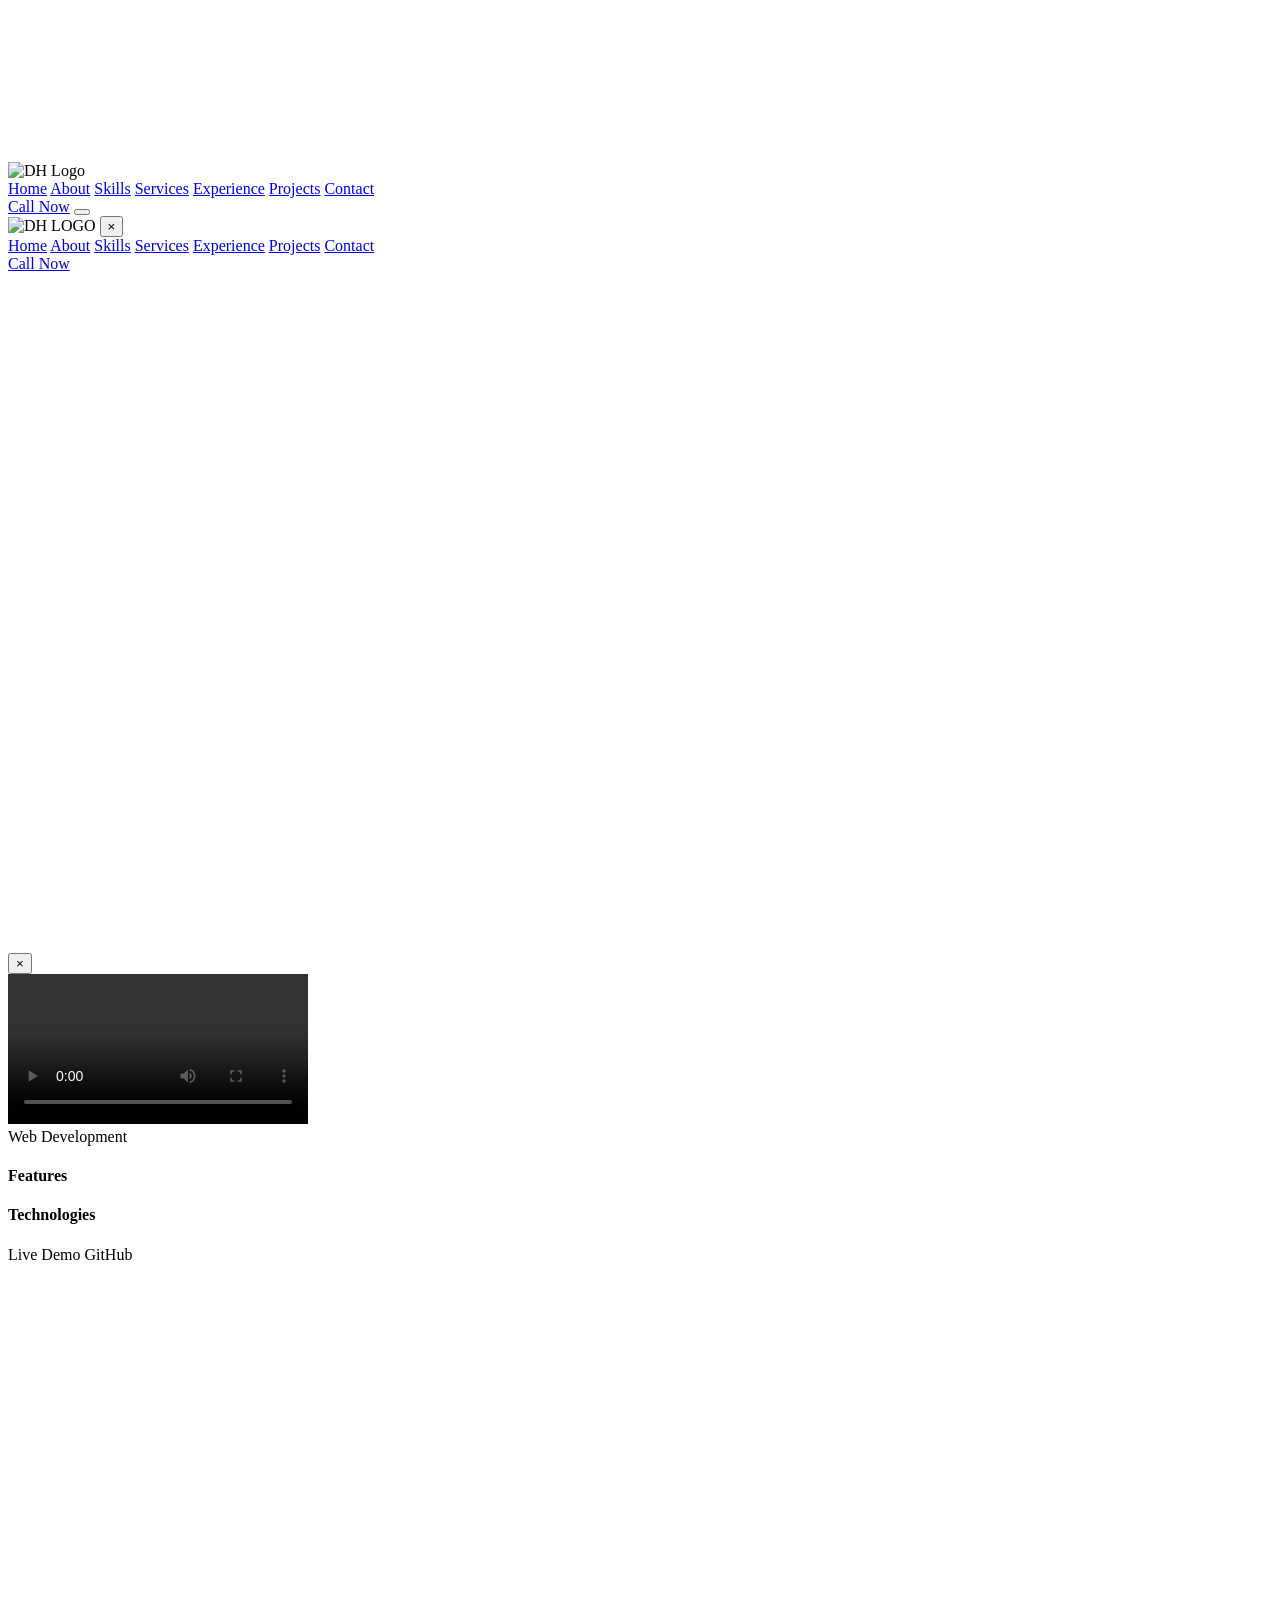
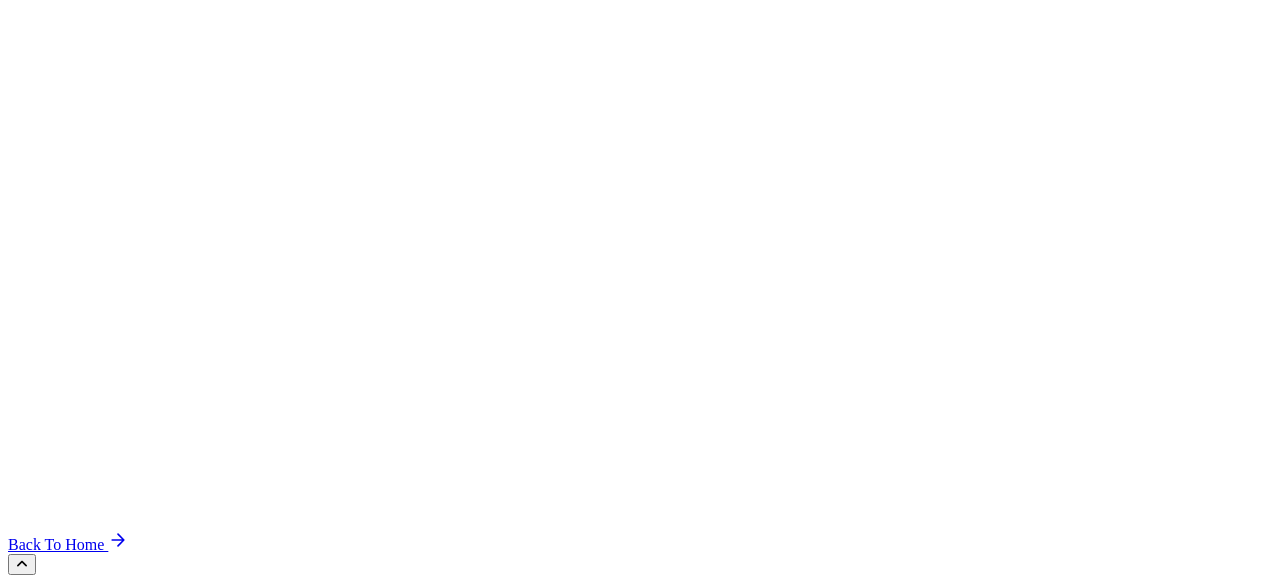
==== projects.html @ 37ae9ae5 "Add files via upload" ====
<!DOCTYPE html>
<html lang="en">
<head>
<meta charset="UTF-8">
<meta name="viewport" content="width=device-width, initial-scale=1.0">
<link href="https://fonts.googleapis.com/css2?family=JetBrains+Mono:wght@400;500;600&display=swap" rel="stylesheet">
<link rel="stylesheet" href="CSS/bootstrap-4.4.1.css"/>
<link rel="stylesheet" href="CSS/style.css"/>
<link rel="stylesheet" href="https://cdnjs.cloudflare.com/ajax/libs/font-awesome/6.7.2/css/all.min.css">
<link href="https://unpkg.com/aos@2.3.1/dist/aos.css" rel="stylesheet">
<title>Deepti Hada | Projects</title>
</head>

<body>
<canvas id="networkCanvas"></canvas>
<nav class="navbar">
    <div class="container">
        <div class="logo">
            <img src="images/DH-Logo.png" alt="DH Logo">
        </div>
        <div class="menu desktop-menu">
            <a href="index.html">Home</a>
            <a href="#about">About</a>
            <a href="#skills">Skills</a>
            <a href="#services">Services</a>
            <a href="#experience">Experience</a>
            <a href="#projects">Projects</a>
            <a href="#contact">Contact</a>
        </div>
        <a href="tel:7014209249" class="btn-primary">Call Now</a>
        <!-- Mobile Menu Button -->
        <button class="menu-toggle" aria-label="Open Menu">
            <span></span>
            <span></span>
            <span></span>
        </button>
    </div>
</nav>
<!-- Overlay -->
<div class="menu-overlay"></div>
<!-- Sidebar -->
<div class="mobile-sidebar">
    <div class="sidebar-top">
        <img src="images/DH-Logo.png" alt="DH LOGO">
        <button class="close-menu">
            &times;
        </button>
    </div>
    <div class="sidebar-links">
        <a href="#home">Home</a>
        <a href="#about">About</a>
        <a href="#skills">Skills</a>
        <a href="#services">Services</a>
        <a href="#experience">Experience</a>
        <a href="#projects">Projects</a>
        <a href="#contact">Contact</a>
    </div>
    <div class="sidebar-bottom">
        <a href="tel:7014209249" class="btn-primary">
            Call Now
        </a>
    </div>
</div>
<div class="cursor-dot"></div>
<div class="cursor-ring"></div> 

<!-- Banner Effects -->
<div class="glow glow-1"></div>
<div class="glow glow-2"></div>


<!-- ======================= PROJECTS ======================= -->
<section class="main-section container" id="projects">


    <div class="projects-grid">
        <!---------- PROJECT 1 -------->
        <div class="project-card" data-project="1"  data-aos="zoom-in-up">
            <div class="browser-bar">
                <div class="browser-dots">
                    <span class="red"></span>
                    <span class="yellow"></span>
                    <span class="green"></span>
                </div>
                <span>detulip.com</span>
            </div>
            <div class="project-image">
                <img src="images/detulip.png" alt="">
            </div>
            <div class="project-info">
                <div class="tech">
                    <span>Wordpress</span>
                    <span>Elementor</span>
                </div>
                <h3>Resort Website</h3>
                <p>Modern responsive Hotel website with smooth animations.</p>
                <div class="project-btns">
                    <button class="details-btn">View Details</button>
                    <a href="https://detulip.com" target="_blank">View Live</a>
                </div>
            </div>
        </div>

        <!-------- PROJECT 2 ----------->
        <div class="project-card" data-project="2"  data-aos="zoom-in-up" data-aos-delay="100">
            <div class="browser-bar">
                <div class="browser-dots">
                    <span class="red"></span>
                    <span class="yellow"></span>
                    <span class="green"></span>
                </div>
                <span>mahakbeautyshop.com</span>
            </div>
            <div class="project-image">
                <img src="images/Mahakbeautyshop.png">
            </div>
            <div class="project-info">
                <div class="tech">
                    <span>WordPress</span>
                    <span>WooCommerce</span>
                    <span>Elementor</span>
                </div>
                <h3>E-Commerce Website</h3>
                <p>Responsive eCommerce website built with WordPress and WooCommerce.</p>
                <div class="project-btns">
                    <button class="details-btn">View Details</button>
                    <a href="https://mahakbeautyshop.com">View Live</a>
                </div>
            </div>
        </div>

        <!-------- PROJECT 3 ---------->
        <div class="project-card" data-project="3"   data-aos="zoom-in-up" data-aos-delay="200">
            <div class="browser-bar">
                <div class="browser-dots">
                    <span class="red"></span>
                    <span class="yellow"></span>
                    <span class="green"></span>
                </div>
                <span>mahakbeautyshop.com</span>
            </div>
            <div class="project-image">
                <img src="images/project3.jpg">
            </div>
            <div class="project-info">
                <div class="tech">
                    <span>WooCommerce</span>
                    <span>WordPress</span>
                    <span>Elementor</span>
                </div>
                <h3>E-Commerce Store</h3>
                <p>WooCommerce online shopping website.</p>
                <div class="project-btns">
                    <button class="details-btn">View Details</button>
                    <a href="">VIew Live</a>
                </div>
            </div>
        </div>
        <!---------- PROJECT 4 ---------->
          <div class="project-card" data-project="4"   data-aos="zoom-in-up" data-aos-delay="300">
            <div class="browser-bar">
                <div class="browser-dots">
                    <span class="red"></span>
                    <span class="yellow"></span>
                    <span class="green"></span>
                </div>
                <span>admitarcconsulting.com</span>
            </div>
            <div class="project-image">
                <img src="images/project3.jpg">
            </div>
            <div class="project-info">
                <div class="tech">
                    <span>WordPress</span>
                    <span>Elementor</span>
                </div>
                <h3>Landing Page</h3>
                <p>Landing page to capture more leads via ads</p>
                <div class="project-btns">
                    <button class="details-btn">View Details</button>
                    <a href="#">Live Demo</a>
                </div>
            </div>
        </div>
    </div>
</section>

<!-- ======================= POPUP ======================= -->
<div class="project-popup">
    <div class="popup-box">
        <button class="close-popup"> × </button>
        <div class="popup-left">
            <video id="popupVideo" controls></video>
        </div>
        <div class="popup-right">
            <span class="popup-category">Web Development </span>
            <h2 id="popupTitle">
            </h2>
            <p id="popupDescription">
            </p>
            <h4>Features</h4>
            <ul id="popupFeatures"> </ul>
            <h4>Technologies</h4>
            <div id="popupTech"> </div>
            <div class="popup-buttons">
                <a id="popupLive"> Live Demo </a>
                <a id="popupGithub">GitHub </a>
            </div>
        </div>
    </div>
</div>


<!--======================== CONTACT SECTION ====================-->
<section class="main-section container" id="contact" >
    <div class="section-heading" data-aos="fade-up" data-aos-duration="1000">
        <span class="subtitle">Get In Touch</span>
        <h2>Let's Build Something <span>Amazing Together</span></h2>
         <p>Whether it's a custom website, WordPress solution,or an eCommerce store —
            <br> I'm here to transformyour ideas into a modern digital experience.
         </p>
    </div>

    <div class="contact-wrapper">
        <!-- LEFT SIDE -->
        <div class="contact-left" data-aos="fade-right">
            <div class="status-box">
                <span class="status-dot"></span>
                <div>
                    <h4>Available for Freelance</h4>
                    <p>Currently accepting new projects.</p>
                </div>
            </div>
            <div class="timeline">
                <!-- ITEM-1 -->
                <div class="timeline-item">
                    <div class="timeline-icon">
                        <i class="fa-solid fa-envelope"></i>
                    </div>
                    <div class="timeline-content">
                        <h4>Email</h4>
                        <a href="mailto:deeptihada12@gmail.com">
                           deeptihada12@gmail.com
                        </a>
                    </div>
                </div>

                <!-- ITEM-2 -->
                <div class="timeline-item">
                    <div class="timeline-icon">
                        <i class="fa-solid fa-phone"></i>
                    </div>
                    <div class="timeline-content">
                        <h4>Phone</h4>
                        <a href="tel:+917014209249">
                            +91 7014209249
                        </a>
                    </div>
                </div>

                <!-- ITEM-3 -->
                <div class="timeline-item">
                    <div class="timeline-icon">
                        <i class="fa-solid fa-location-dot"></i>
                    </div>
                    <div class="timeline-content">
                        <h4>Location</h4>
                        <p>Kota, Rajasthan</p>
                    </div>
                </div>

                <!-- ITEM-4 -->
                <div class="timeline-item">
                    <div class="timeline-icon">
                        <i class="fa-solid fa-clock"></i>
                    </div>
                    <div class="timeline-content">
                        <h4>Response Time</h4>
                        <p>Usually within 24 Hours</p>
                    </div>
                </div>
            </div>
        </div>
        <!-- RIGHT SIDE -->
        <div class="contact-right" data-aos="flip-up" data-aos-delay="200">
            <h3>Tell Me About Your Project</h3>
            <p>Fill out the form and I'll get back to you soon.</p>
            <form>
                <div class="input-row">
                    <div class="input-group">
                        <input type="text" placeholder="Your Name" required>
                    </div>
                    <div class="input-group">
                        <input type="email" placeholder="Email Address" required>
                    </div>
                </div>
                <div class="input-row">
                    <div class="input-group">
                        <select required>
                            <option selected disabled>Project Type</option>
                            <option>Business Website</option>
                            <option>Portfolio Website</option>
                            <option>E-Commerce</option>
                            <option>Landing Page</option>
                            <option>WordPress Website</option>
                            <option>Website Redesign</option>
                        </select>
                    </div>
                    <div class="input-group">
                        <select required>
                            <option selected disabled> Project Timeline </option>
                            <option>ASAP</option>
                            <option>1 Week</option>
                            <option>2-4 Weeks</option>
                            <option>1-2 Months</option>
                            <option>Flexible</option>
                        </select>
                    </div>
                </div>
                <div class="input-group">
                    <textarea rows="3" placeholder="Tell me about your project..."></textarea>
                </div>
                <button class="contact-btn"> Send Message <i class="fa-solid fa-paper-plane"></i></button>
            </form>
        </div>
    </div>
    <div class="text-center pt-5">
    <a href="index.html" class="footer-btn">Back To Home 
            <svg width="20" height="20"viewBox="0 0 24 24" fill="none">
                    <path d="M5 12H19M19 12L12 5M19 12L12 19" stroke="currentColor" stroke-width="2" stroke-linecap="round" stroke-linejoin="round"/>
                </svg>  
            </a>
            </div>
</section>
<button id="scrollTopBtn" class="scroll-top" aria-label="Scroll to top">
    <i class="fa-solid fa-angle-up"></i>
</button>
<!-- ======================= CONTACT END ======================= -->

 
<script src="https://unpkg.com/aos@2.3.1/dist/aos.js"></script>
<script src="JS/script.js"></script>

</body>
</html>
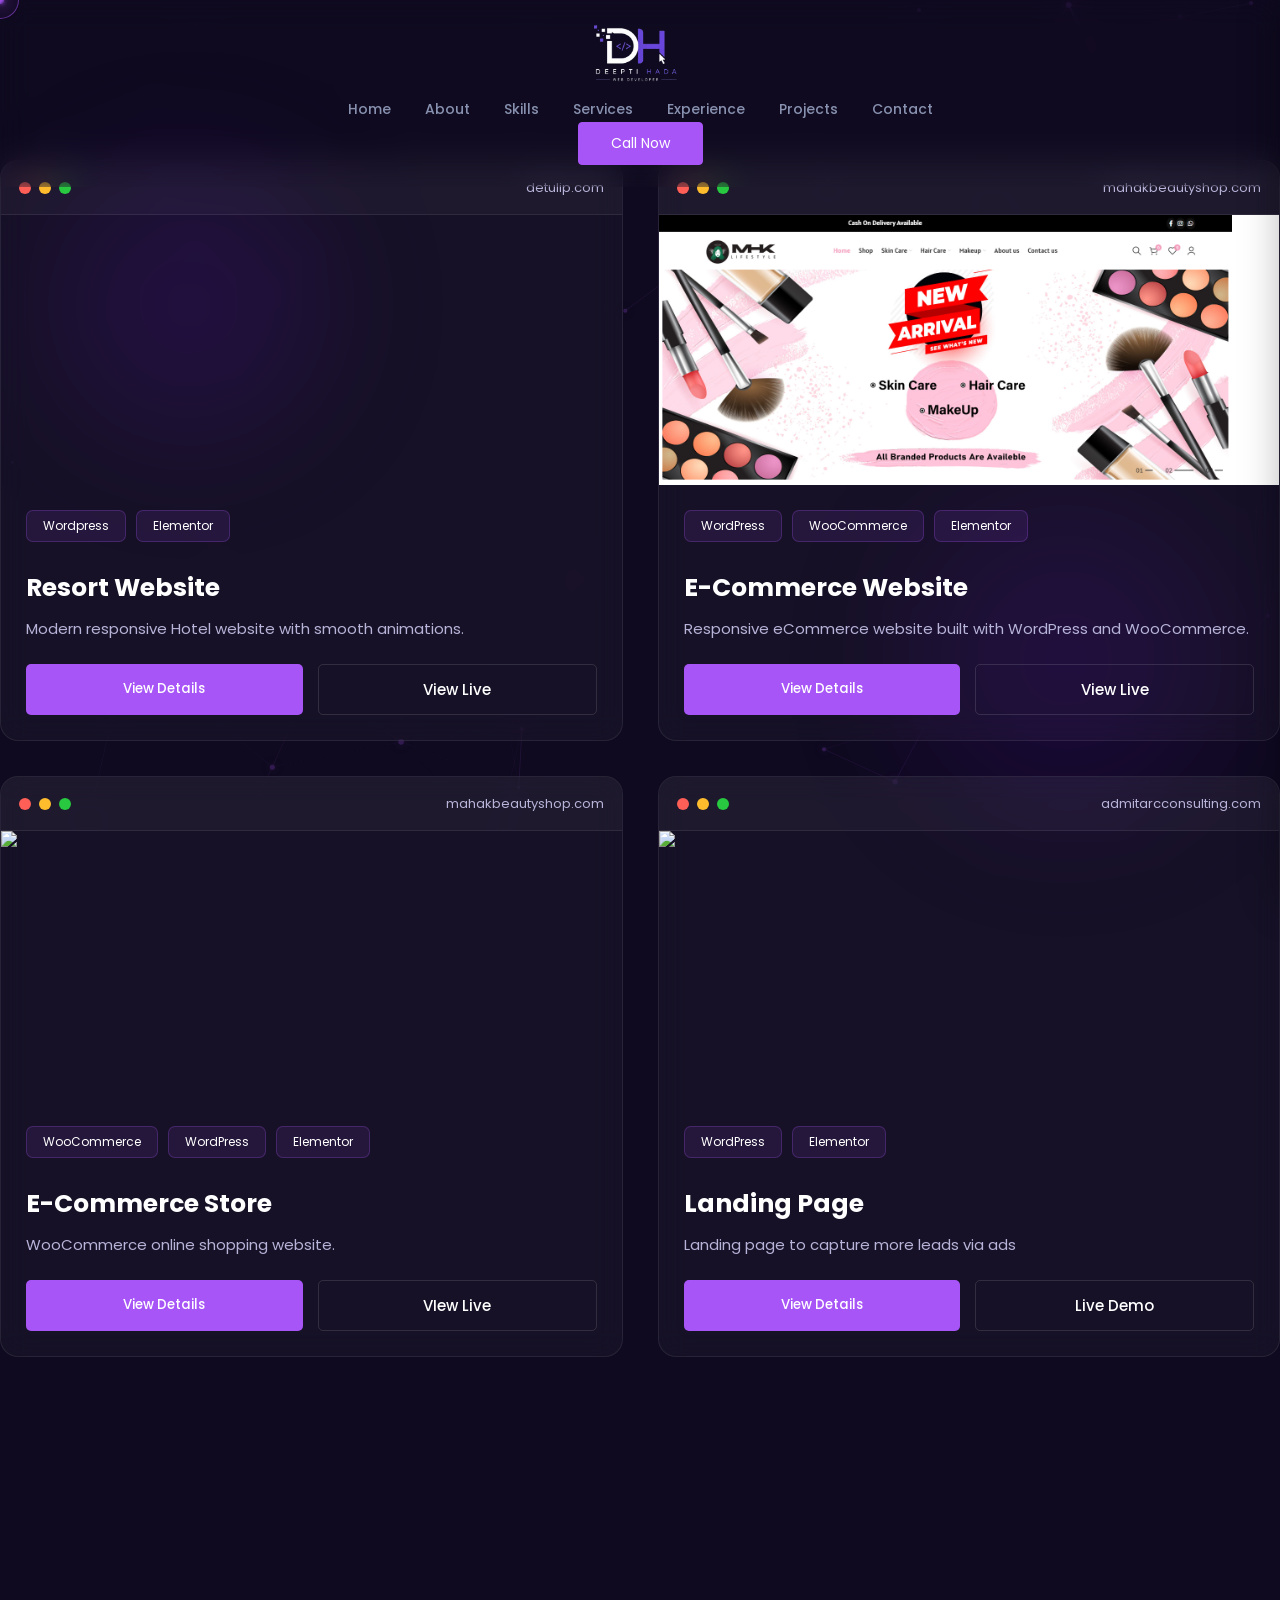
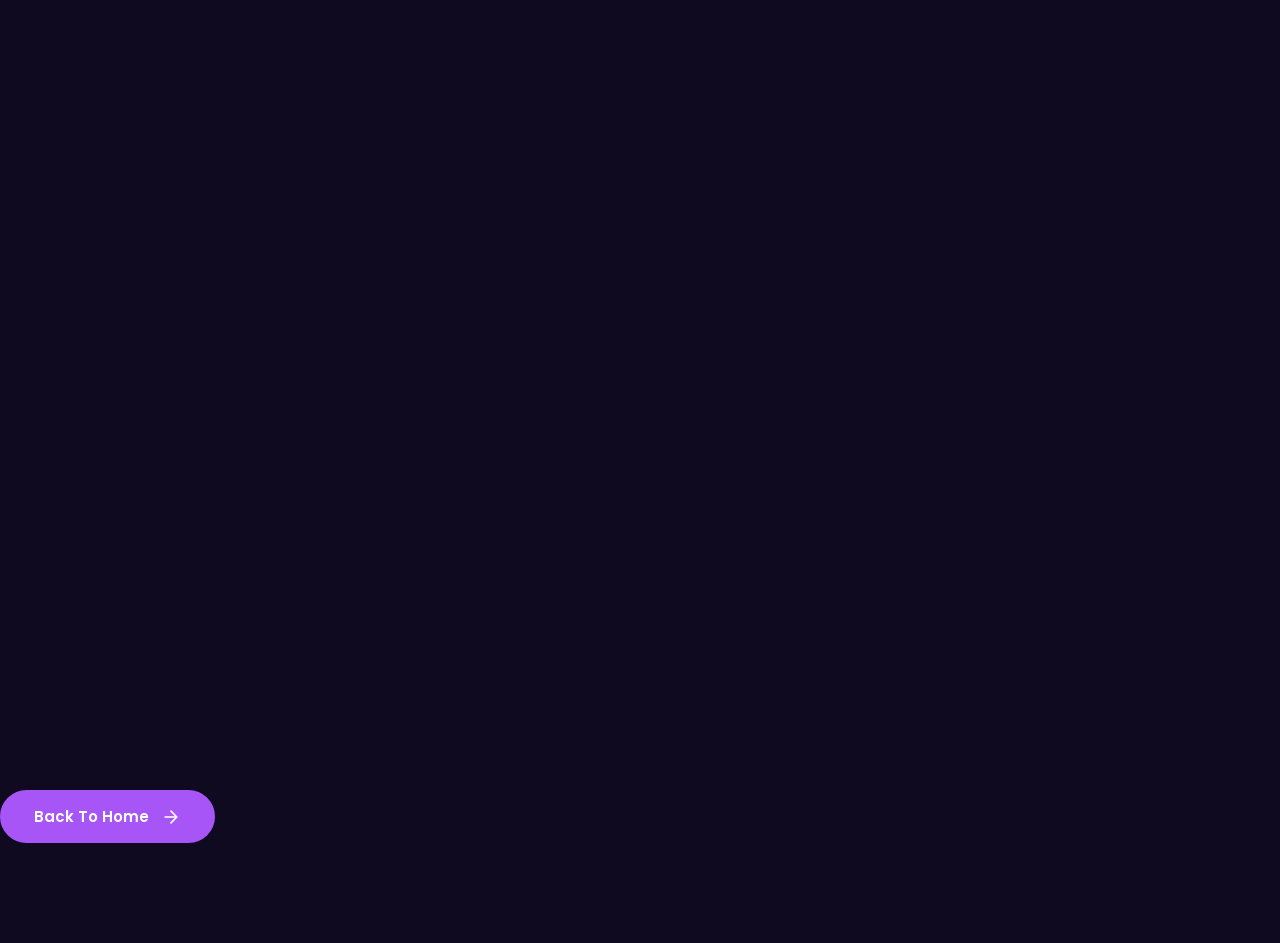
==== commit 29bd1661: "Update projects.html" ====
--- a/projects.html
+++ b/projects.html
@@ -4,8 +4,8 @@
 <meta charset="UTF-8">
 <meta name="viewport" content="width=device-width, initial-scale=1.0">
 <link href="https://fonts.googleapis.com/css2?family=JetBrains+Mono:wght@400;500;600&display=swap" rel="stylesheet">
-<link rel="stylesheet" href="CSS/bootstrap-4.4.1.css"/>
-<link rel="stylesheet" href="CSS/style.css"/>
+<link rel="stylesheet" href="css/bootstrap-4.4.1.css"/>
+<link rel="stylesheet" href="css/style.css"/>
 <link rel="stylesheet" href="https://cdnjs.cloudflare.com/ajax/libs/font-awesome/6.7.2/css/all.min.css">
 <link href="https://unpkg.com/aos@2.3.1/dist/aos.css" rel="stylesheet">
 <title>Deepti Hada | Projects</title>
@@ -342,4 +342,4 @@
 <script src="JS/script.js"></script>
 
 </body>
-</html>+</html>
--- a/css/style.css
+++ b/css/style.css
@@ -0,0 +1,2700 @@
+@import url("https://fonts.googleapis.com/css2?family=Poppins:wght@200;300;400;500;600;700&display=swap");
+
+* {
+  margin: 0;
+  padding: 0;
+  box-sizing: border-box;
+  font-family: 'poppins', sans-serif;
+  /* font-family:'JetBrains Mono', monospace; */
+}
+html{
+  scroll-behavior:smooth;
+}
+
+/* BACKGROUND */
+body {
+  background: #0F0A1F;
+  color: #B8B4D9;
+  line-height: 1.8;
+  font-size:15px;
+  overflow-x: hidden;
+}
+#networkCanvas{
+position:fixed;
+top:0;
+left:0;
+width:100%;
+height:100%;
+z-index:-1;
+pointer-events:none;
+opacity:.25;
+}
+
+h1{
+  font-size:3rem;
+  font-weight: 700;
+  color:#ffffff;
+}
+h2{
+  font-size:2.5rem;
+  font-weight: 700;
+  color:#ffffff;
+}
+.btn-primary{
+    display: inline-flex;
+    align-items: center;
+    justify-content: center;
+    padding: 8px 32px;
+    border-radius: 4px;
+    background: #A855F7;
+    border:1px solid #A855F7;
+    color: #fff;
+    text-decoration: none;
+    font-weight: 400;
+    font-size: 14px;
+    transition: all .3s ease;
+}
+
+.btn-primary:hover{
+    transform:translateY(-2px);
+    box-shadow:0 0 20px rgba(168,85,247,.9);
+    background: #C084FC;
+    border:1px solid #A855F7;
+}
+.btn-secondary{
+    display:inline-flex;
+    align-items:center;
+    justify-content:center;
+    padding:8px 32px;
+    border:1px solid #A855F7;
+    border-radius:4px;
+    color:#A855F7;
+    text-decoration:none;
+    background:transparent;
+    transition:.3s;
+}
+.btn-secondary:hover{
+    background:#A855F7;
+    color:#fff;
+    transform:translateY(-2px);
+    box-shadow:0 0 20px rgba(168,85,247,.5);
+}
+/*--------- NAVBAR ---------*/
+.navbar{
+   background: transparent;
+   padding: 22px 0px;
+   text-align: center;
+   z-index: 1000;
+   margin-bottom: -100px;
+   transition: all 0.3s ease;
+   position: fixed;
+    top: 0;
+    left: 0;
+    right: 0;
+    backdrop-filter: blur(15px);
+    -webkit-backdrop-filter: blur(15px);
+}
+.navbar-active{
+    background: rgba(15, 10, 31, 0.75);
+    backdrop-filter: blur(8px);
+    -webkit-backdrop-filter: blur(8px);
+    border-bottom: 1px solid rgba(168,85,247,0.15);
+    box-shadow: 0 4px 20px rgba(0,0,0,0.15);
+}
+.navbar .menu a{
+  margin: 0 15px;
+    color: #8892b0;
+    font-size: 14px;
+    font-size: 14px;
+    text-decoration: none;
+    font-weight: 500;
+    transition: all .2s ease-in-out;
+}
+.navbar .menu a:hover{
+  color:#e2e8f0;
+  text-shadow: 0 0 10px #4c4c4c, 0 0 20px #ff15ed, 0 0 30px #3d64bb;
+}
+.logo img{
+    width: 100px;
+}
+
+/*================ MOBILE MENU ===============*/
+.menu-toggle{
+display:none;
+width:52px;
+height:52px;
+border:none;
+outline:none;
+cursor:pointer;
+background:rgba(255,255,255,.04);
+backdrop-filter:blur(20px);
+border:1px solid rgba(168,85,247,.18);
+border-radius:16px;
+position:relative;
+transition:.35s;
+overflow:hidden;
+}
+.menu-toggle:hover{
+border-color:#A855F7;
+box-shadow:
+0 0 18px rgba(168,85,247,.35),
+0 0 35px rgba(168,85,247,.15);
+}
+.menu-toggle span{
+position:absolute;
+left:50%;
+transform:translateX(-50%);
+height:2px;
+background:#fff;
+border-radius:10px;
+transition:.35s;
+}
+.menu-toggle span:nth-child(1){
+width:14px;
+top:16px;
+}
+.menu-toggle span:nth-child(2){
+width:24px;
+top:24px;
+}
+
+.menu-toggle span:nth-child(3){
+width:24px;
+top:32px;
+}
+
+/*--------------- OVERLAY ----------------*/
+.menu-overlay{
+position:fixed;
+inset:0;
+background:rgba(0,0,0,.45);
+backdrop-filter:blur(5px);
+opacity:0;
+visibility:hidden;
+transition:.35s;
+z-index:9998;
+}
+
+.menu-overlay.active{
+opacity:1;
+visibility:visible;
+}
+
+/*----------SIDEBAR ------------*/
+.mobile-sidebar{
+position:fixed;
+top:0;
+right:-340px;
+width:320px;
+height:100vh;
+background:rgba(15,10,31,.95);
+backdrop-filter:blur(25px);
+border-left:1px solid rgba(168,85,247,.15);
+box-shadow:
+-15px 0 40px rgba(0,0,0,.35);
+transition:.45s cubic-bezier(.77,0,.18,1);
+z-index:9999;
+display:flex;
+flex-direction:column;
+}
+
+.mobile-sidebar.active{
+right:0;
+}
+
+.sidebar-top{
+padding:30px;
+display:flex;
+align-items:center;
+justify-content:space-between;
+border-bottom:1px solid rgba(255,255,255,.05);
+}
+
+.sidebar-top img{
+width:90px;
+}
+
+.close-menu{
+width:45px;
+height:45px;
+border:none;
+cursor:pointer;
+background:rgba(255,255,255,.05);
+border-radius:12px;
+font-size:26px;
+color:#fff;
+transition:.3s;
+}
+
+.close-menu:hover{
+background:#A855F7;
+transform:rotate(90deg);
+}
+
+.sidebar-links{
+display:flex;
+flex-direction:column;
+padding:35px 30px;
+gap:8px;
+flex:1;
+}
+
+.sidebar-links a{
+position:relative;
+padding:15px 20px;
+text-decoration:none;
+color:#B8B4D9;
+font-size:17px;
+font-weight:500;
+border-radius:14px;
+transition:.3s;
+overflow:hidden;
+}
+
+.sidebar-links a:hover{
+background:rgba(168,85,247,.12);
+color:#fff;
+padding-left:30px;
+}
+
+.sidebar-links a::before{
+content:"";
+position:absolute;
+left:0;
+top:50%;
+transform:translateY(-50%);
+width:4px;
+height:0;
+background:#A855F7;
+border-radius:5px;
+transition:.3s;
+}
+
+.sidebar-links a:hover::before{
+height:60%;
+}
+
+.sidebar-bottom{
+padding:30px;
+border-top:1px solid rgba(255,255,255,.05);
+}
+
+.sidebar-bottom .btn-primary{
+display:block;
+text-align:center;
+}
+
+/*------------ICON ANIMATION ------------*/
+
+.menu-toggle.active span:nth-child(1){
+top:24px;
+width:24px;
+transform:translateX(-50%) rotate(45deg);
+}
+
+.menu-toggle.active span:nth-child(2){
+opacity:0;
+}
+
+.menu-toggle.active span:nth-child(3){
+top:24px;
+transform:translateX(-50%) rotate(-45deg);
+}
+
+/*---------RESPONSIVE ---------*/
+
+@media(max-width:991px){
+.desktop-menu,
+.navbar .btn-primary{
+display:none;
+}
+.menu-toggle{
+display:block;
+}
+.logo img{
+width:90px;
+}
+}
+@media(max-width:480px){
+.mobile-sidebar{
+width:100%;
+right:-100%;
+} 
+
+}
+
+/*========================= CUSTOM CURSOR =========================*/
+body{
+cursor:none;
+}
+.cursor-dot,
+.cursor-ring{
+position:fixed;
+top:0;
+left:0;
+pointer-events:none;
+z-index:99999;
+transform:translate(-50%,-50%);
+transition:transform .15s ease;
+}
+.cursor-dot{
+width:8px;
+height:8px;
+background:#A855F7;
+border-radius:50%;
+box-shadow:0 0 15px rgba(168,85,247,.8);
+}
+.cursor-ring{
+width:38px;
+height:38px;
+border:1.5px solid rgba(168,85,247,.5);
+border-radius:50%;
+background:rgba(168,85,247,.05);
+backdrop-filter:blur(2px);
+transition:
+width .25s,
+height .25s,
+border-color .25s,
+background .25s;
+}
+
+/* Hover Effect */
+
+.cursor-ring.hover{
+width:60px;
+height:60px;
+border-color:#A855F7;
+background:rgba(168,85,247,.12);
+}
+
+.cursor-dot.hover{
+transform:translate(-50%,-50%) scale(1.6);
+}
+
+/*--------- Hide on Mobile -------- */
+
+@media(max-width:992px){
+
+body{
+cursor:auto;
+}
+
+.cursor-dot,
+.cursor-ring{
+display:none;
+}
+
+}
+
+/*================ HERO BANNER ================ */
+ .hero{
+  height:100vh;
+  display: flex;
+  justify-content: center;
+  align-items: center;
+  padding-top: 100px; 
+} 
+
+h1{
+  font-size:2.9rem;
+  font-weight: 700;
+  color:#ffffff;
+}
+.hl-text{
+  color:#A855F7;
+  /* background:linear-gradient(90deg,#62368b,#a855f7);
+  -webkit-background-clip:text;
+  color:transparent; */
+}
+.hero img{
+    width:100%;
+}
+.dynamic-word{
+    display:inline-block;
+    color:#A855F7;
+    min-width:360px;
+    transition:opacity .35s ease, transform .35s ease;
+}
+
+.dynamic-word.change-out{
+    opacity:0;
+    transform:translateY(10px);
+}
+
+.dynamic-word.change-in{
+    opacity:1;
+    transform:translateY(0);
+}
+
+@media(max-width:768px){
+    .dynamic-word{
+        min-width:0;
+    }
+}
+
+/* MOBILE */
+@media(max-width:768px){
+    .hero{
+        text-align: left;
+        margin-top: 50px;
+    }
+  .hero h1{
+    font-size: 2.3rem;
+        line-height: 1.4;
+  }
+}
+
+
+/*================================
+HERO GLOBE
+================================*/
+
+.hero-visual{
+    display:flex;
+    align-items:center;
+    justify-content:center;
+}
+
+.globe-wrapper{
+    position:relative;
+    width:100%;
+    max-width:500px;
+    height:430px;
+    display:flex;
+    align-items:center;
+    justify-content:center;
+}
+
+/*================================
+GLOBE
+================================*/
+
+.hero-globe{
+    position:relative;
+    width:92%;
+    max-width:460px;
+    z-index:3;
+    mix-blend-mode:screen;
+    animation:globeFloat 6s ease-in-out infinite;
+    filter:
+        drop-shadow(0 0 18px rgba(168,85,247,.18))
+        drop-shadow(0 0 45px rgba(168,85,247,.08));
+}
+
+@keyframes globeFloat{
+
+    0%,100%{
+        transform:translateY(0) scale(1);
+    }
+
+    50%{
+        transform:translateY(-8px) scale(1.015);
+    }
+
+}
+
+/*================================
+GLOBE GLOW
+================================*/
+
+.globe-glow{
+    position:absolute;
+    width:250px;
+    height:250px;
+    border-radius:50%;
+    background:rgba(168,85,247,.12);
+    filter:blur(70px);
+    z-index:1;
+    animation:glowPulse 5s ease-in-out infinite;
+}
+
+@keyframes glowPulse{
+
+    0%,100%{
+        opacity:.35;
+        transform:scale(.9);
+    }
+
+    50%{
+        opacity:.65;
+        transform:scale(1.1);
+    }
+
+}
+
+/*================================
+ORBIT LINES
+================================*/
+
+.globe-orbit{
+    position:absolute;
+    width:330px;
+    height:330px;
+    border:1px solid rgba(168,85,247,.13);
+    border-radius:50%;
+    z-index:2;
+    pointer-events:none;
+}
+
+.orbit-one{
+    transform:rotate(25deg) scaleX(1.25);
+    animation:orbitRotate 12s linear infinite;
+}
+
+.orbit-two{
+    transform:rotate(-55deg) scaleX(.65);
+    animation:orbitRotateReverse 15s linear infinite;
+}
+
+@keyframes orbitRotate{
+
+    from{
+        transform:rotate(25deg) scaleX(1.25);
+    }
+
+    to{
+        transform:rotate(385deg) scaleX(1.25);
+    }
+
+}
+
+@keyframes orbitRotateReverse{
+
+    from{
+        transform:rotate(-55deg) scaleX(.65);
+    }
+
+    to{
+        transform:rotate(-415deg) scaleX(.65);
+    }
+
+}
+
+/*================================
+FLOATING TAGS
+================================*/
+
+.globe-tag{
+    position:absolute;
+    z-index:10;
+    display:flex;
+    align-items:center;
+    gap:9px;
+    padding:10px 14px;
+    border:1px solid rgba(168,85,247,.28);
+    border-radius:10px;
+    background:rgba(15,10,31,.72);
+    backdrop-filter:blur(12px);
+    -webkit-backdrop-filter:blur(12px);
+    color:#e8e2f5;
+    font-size:11px;
+    font-weight:500;
+    box-shadow:
+        0 8px 25px rgba(0,0,0,.25),
+        0 0 20px rgba(168,85,247,.05);
+    transition:all .3s ease;
+}
+
+.globe-tag:hover{
+    border-color:rgba(168,85,247,.7);
+    background:rgba(168,85,247,.12);
+    box-shadow:
+        0 0 20px rgba(168,85,247,.2),
+        0 8px 30px rgba(0,0,0,.3);
+    transform:translateY(-3px) scale(1.03);
+}
+
+.tag-icon{
+    width:22px;
+    height:22px;
+    display:flex;
+    align-items:center;
+    justify-content:center;
+    border-radius:6px;
+    color:#A855F7;
+    background:rgba(168,85,247,.1);
+    font-size:14px;
+}
+
+/*================================
+TAG POSITIONS
+================================*/
+
+.tag-creative{
+    top:55px;
+    left:5px;
+    animation:tagFloatOne 4s ease-in-out infinite;
+}
+
+.tag-modern{
+    top:105px;
+    right:0;
+    animation:tagFloatTwo 4.5s ease-in-out infinite;
+}
+
+.tag-responsive{
+    bottom:75px;
+    left:0;
+    animation:tagFloatThree 5s ease-in-out infinite;
+}
+
+.tag-performance{
+    bottom:60px;
+    right:8px;
+    animation:tagFloatFour 4.2s ease-in-out infinite;
+}
+
+/*================================
+TAG ANIMATIONS
+================================*/
+
+@keyframes tagFloatOne{
+
+    0%,100%{
+        transform:translateY(0);
+    }
+
+    50%{
+        transform:translateY(-10px);
+    }
+
+}
+
+@keyframes tagFloatTwo{
+
+    0%,100%{
+        transform:translateY(0);
+    }
+
+    50%{
+        transform:translateY(8px);
+    }
+
+}
+
+@keyframes tagFloatThree{
+
+    0%,100%{
+        transform:translateY(0);
+    }
+
+    50%{
+        transform:translateY(-7px);
+    }
+
+}
+
+@keyframes tagFloatFour{
+
+    0%,100%{
+        transform:translateY(0);
+    }
+
+    50%{
+        transform:translateY(9px);
+    }
+
+}
+
+/*================================
+PARTICLES
+================================*/
+
+.globe-dot{
+    position:absolute;
+    width:4px;
+    height:4px;
+    border-radius:50%;
+    background:#A855F7;
+    box-shadow:0 0 12px #A855F7;
+    z-index:5;
+}
+
+.dot-one{
+    top:70px;
+    left:42%;
+    animation:dotPulse 2s infinite;
+}
+
+.dot-two{
+    top:180px;
+    right:18%;
+    animation:dotPulse 2.5s infinite .4s;
+}
+
+.dot-three{
+    bottom:100px;
+    left:30%;
+    animation:dotPulse 2.2s infinite .8s;
+}
+
+.dot-four{
+    bottom:145px;
+    right:35%;
+    animation:dotPulse 2.8s infinite .2s;
+}
+
+@keyframes dotPulse{
+
+    0%,100%{
+        opacity:.35;
+        transform:scale(.8);
+    }
+
+    50%{
+        opacity:1;
+        transform:scale(1.5);
+    }
+
+}
+
+/*================================
+TABLET
+================================*/
+
+@media(max-width:991px){
+
+    .globe-wrapper{
+        height:400px;
+    }
+
+    .hero-globe{
+        width:90%;
+    }
+
+    .globe-orbit{
+        width:290px;
+        height:290px;
+    }
+
+    .tag-creative{
+        left:0;
+    }
+
+    .tag-modern{
+        right:0;
+    }
+
+}
+
+/*================================
+MOBILE
+================================*/
+
+@media(max-width:767px){
+
+    .hero-visual{
+        margin-top:45px;
+    }
+
+    .globe-wrapper{
+        height:360px;
+        max-width:430px;
+    }
+
+    .hero-globe{
+        width:88%;
+    }
+
+    .globe-orbit{
+        width:260px;
+        height:260px;
+    }
+
+    .globe-tag{
+        padding:8px 11px;
+        font-size:9px;
+        gap:6px;
+    }
+
+    .tag-icon{
+        width:19px;
+        height:19px;
+        font-size:12px;
+    }
+
+    .tag-creative{
+        top:45px;
+        left:0;
+    }
+
+    .tag-modern{
+        top:80px;
+        right:0;
+    }
+
+    .tag-responsive{
+        bottom:60px;
+        left:0;
+    }
+
+    .tag-performance{
+        bottom:45px;
+        right:0;
+    }
+
+}
+
+/* ================ MAIN SECTION INTRO ================ */
+.main-section{
+    padding:100px 0px;
+    position:relative;
+    overflow:hidden;
+}
+.section-heading{
+    text-align:center;
+    margin-bottom:60px;
+}
+.sub-heading{
+  color:#7363cd;
+  margin-bottom: 15px;
+}
+.subtitle{
+    display:inline-block;
+    padding:8px 20px;
+    border:1px solid rgba(168,85,247,.3);
+    border-radius:50px;
+    color:#A855F7;
+    font-size:13px;
+    letter-spacing:2px;
+    margin-bottom:15px;
+    background:rgba(168,85,247,.08);
+    text-transform:uppercase;
+}
+.section-heading h2{
+    color:#fff;
+    font-size:40px;
+    margin:15px 0;
+}
+.section-heading h2 span{
+    color:#A855F7;
+}
+.section-heading p{
+    color:#B8B4D9;
+}
+.glow{
+    position:fixed;
+    border-radius:50%;
+    filter:blur(80px);
+    z-index: -1;
+}
+.glow-1{
+    width:250px;
+    height:250px;
+    background:rgb(119, 0, 255);
+    opacity:.15;
+    top:20%;
+    left:5%;
+}
+.glow-2{
+    width:300px;
+    height:300px;
+    background:rgb(119, 0, 255);
+    opacity:.12;
+    bottom:10%;
+    right:5%;
+}
+@media(max-width:991px){
+  .main-section{
+    padding:50px 20px;
+}
+}
+@media(max-width:480px){
+  .section-heading h2{
+    font-size:35px;
+}
+}
+/*==========================ABOUT SECTION==========================*/
+.about-container{
+display:grid;
+grid-template-columns:480px 1fr;
+gap:70px;
+align-items:center;
+margin-top:50px;
+}
+/*-----------ABOUT-LEFT------------*/
+.developer-card-about{
+height:520px;
+position:relative;
+display:flex;
+align-items:center;
+justify-content:center;
+background:rgba(255,255,255,.03);
+border:1px solid rgba(255,255,255,.08);
+border-radius:30px;
+backdrop-filter:blur(15px);
+overflow:hidden;
+transition:.4s;
+}
+.developer-card-about:hover{
+border-color:#A855F7;
+box-shadow:0 0 35px rgba(168,85,247,.18);
+transform:translateY(-8px);
+}
+/*----------PURPLE BLOB-----------*/
+.blob{
+position:absolute;
+width:240px;
+height:240px;
+background:#A855F7;
+filter:blur(70px);
+opacity:.35;
+animation:blob 8s ease-in-out infinite;
+}
+@keyframes blob{
+0%,100%{
+transform:translate(0,0) scale(1);
+}
+50%{
+transform:translate(40px,-20px) scale(1.15);
+}
+}
+/*-----------ORBITS-------------*/
+.orbit{
+position:absolute;
+border:1px dashed rgba(168,85,247,.25);
+border-radius:50%;
+}
+.orbit1{
+width:250px;
+height:250px;
+animation:rotate 22s linear infinite;
+}
+.orbit2{
+width:360px;
+height:360px;
+animation:rotateReverse 30s linear infinite;
+}
+@keyframes rotate{
+from{
+transform:rotate(0deg);
+}
+to{
+transform:rotate(360deg);
+}
+}
+@keyframes rotateReverse{
+from{
+transform:rotate(360deg);
+}
+to{
+transform:rotate(0);
+}
+}
+/*--------------CENTER------------*/
+.developer-core{
+position:relative;
+z-index:5;
+display:flex;
+flex-direction:column;
+align-items:center;
+}
+.monitor{
+width:150px;
+height:110px;
+border-radius:18px;
+background:#17122D;
+border:2px solid #A855F7;
+display:flex;
+justify-content:center;
+align-items:center;
+font-size:55px;
+color:#A855F7;
+box-shadow:0 0 30px rgba(168,85,247,.2);
+}
+.mobile{
+margin-top:18px;
+width:55px;
+height:95px;
+border-radius:16px;
+background:#17122D;
+border:2px solid #A855F7;
+display:flex;
+justify-content:center;
+align-items:center;
+color:#A855F7;
+font-size:26px;
+}
+/*-------------TECH ICONS-----------*/
+.tech-anim{
+position:absolute;
+width:65px;
+height:65px;
+border-radius:50%;
+background:rgba(255,255,255,.04);
+border:1px solid rgba(255,255,255,.08);
+display:flex;
+align-items:center;
+justify-content:center;
+font-size:30px;
+color:#A855F7;
+backdrop-filter:blur(10px);
+transition:.35s;
+animation:float 5s ease-in-out infinite;
+}
+.tech-anim:hover{
+transform:scale(1.15);
+background:#A855F7;
+color:#fff;
+box-shadow:0 0 25px rgba(168,85,247,.35);
+}
+.html{
+top:70px;
+left:70px;
+animation-delay:0s;
+}
+.css{
+top:70px;
+right:70px;
+animation-delay:1s;
+}
+.js{
+bottom:90px;
+left:70px;
+animation-delay:2s;
+}
+.wp{
+bottom:90px;
+right:70px;
+animation-delay:3s;
+}
+.react{
+top:50%;
+left:25px;
+animation-delay:4s;
+}
+.git{
+top:50%;
+right:25px;
+animation-delay:5s;
+}
+@keyframes float{
+0%,100%{
+transform:translateY(0);
+}
+50%{
+transform:translateY(-12px);
+}
+}
+/*---------RIGHT---------*/
+.about-tag{
+display:inline-block;
+color:#A855F7;
+font-size:14px;
+letter-spacing:2px;
+margin-bottom:15px;
+font-weight:500;
+}
+.about-right h3{
+font-size:28px;
+color:#fff;
+margin-bottom:20px;
+line-height:1.25;
+font-weight:600;
+}
+.about-right h3 span{
+color:#A855F7;
+}
+.about-right p{
+font-size:16px;
+line-height:1.9;
+color:#B8B4D9;
+margin-bottom:15px;
+}
+.about-right strong{
+color:#fff;
+}
+
+/*---------STATS--------*/
+.about-stats{
+display:grid;
+grid-template-columns:repeat(3,1fr);
+gap:20px;
+margin-top:27px;
+}
+.glass-card{
+padding:30px 15px;
+background:rgba(255,255,255,.03);
+border:1px solid rgba(255,255,255,.08);
+border-radius:20px;
+backdrop-filter:blur(12px);
+transition:.35s;
+text-align: center;
+}
+.glass-card:hover{
+transform:translateY(-8px);
+border-color:#A855F7;
+box-shadow:0 0 25px rgba(168,85,247,.18);
+}
+.glass-card h2{
+font-size:35px;
+color:#A855F7;
+}
+.glass-card span{
+color:#B8B4D9;
+font-size:15px;
+}
+/*------------RESPONSIVE-----------*/
+@media(max-width:1100px){
+.about-container{
+grid-template-columns:1fr;
+}
+.developer-card-about{
+max-width:500px;
+margin:auto;
+}
+}
+@media(max-width:768px){
+.about-section{
+padding:80px 6%;
+}
+.about-right h3{
+font-size:34px;
+}
+.developer-card-about{
+height:430px;
+}
+.orbit2{
+width:300px;
+height:300px;
+}
+.orbit1{
+width:220px;
+height:220px;
+}
+.about-stats{
+grid-template-columns:1fr 1fr;
+}
+}
+@media(max-width:500px){
+.about-stats{
+grid-template-columns:1fr;
+}
+.about-right h3{
+font-size:28px;
+}
+.developer-card-about{
+height:380px;
+}
+.tech{
+width:52px;
+height:52px;
+font-size:24px;
+}
+}
+
+/* ===================SKILLS ===================*/
+.skills-grid{
+    display:grid;
+    grid-template-columns:
+    repeat(auto-fit,minmax(320px,1fr));
+    gap:30px;
+}
+.skill-card{
+    background:
+    rgba(255,255,255,.03);
+    backdrop-filter:blur(14px);
+    -webkit-backdrop-filter:blur(14px);
+    border:1px solid rgba(255,255,255,.08);
+    border-radius:18px;
+    overflow:hidden;
+    transition:.35s ease;
+}
+.skill-card:hover{
+    transform:translateY(-8px);
+    border-color:#A855F7;
+    box-shadow:
+    0 0 25px rgba(168,85,247,.15),
+    0 0 50px rgba(168,85,247,.08);
+}
+.featured{
+    border-color:#A855F7;
+}
+.card-header{
+    display:flex;
+    align-items:center;
+    gap:15px;
+    padding:16px 20px;
+    border-bottom:
+    1px solid rgba(255,255,255,.08);
+    background:
+    rgba(255,255,255,.02);
+}
+.dots{
+    display:flex;
+    gap:8px;
+}
+.dots span{
+    width:12px;
+    height:12px;
+    border-radius:50%;
+}
+.red{
+    background:#ff5f57;
+}
+.yellow{
+    background:#ffbd2e;
+}
+.green{
+    background:#28c840;
+}
+.title{
+    color:#fff;
+    font-weight:600;
+}
+.title i{
+    color:#A855F7;
+}
+.skill-card ul{
+    padding:25px;
+    list-style:none;
+}
+.skill-card ul li{
+    color:#B8B4D9;
+    margin-bottom:15px;
+    position:relative;
+    padding-left:18px;
+}
+.skill-card ul li::before{
+    content:"▸";
+    position:absolute;
+    left:0;
+    color:#A855F7;
+}
+
+/* ======================SERVICES =====================*/
+.services-grid{
+    display:grid;
+    grid-template-columns:repeat(auto-fit,minmax(320px,1fr));
+    gap:30px;
+    margin-top:60px;
+}
+.service-card{
+    position:relative;
+    padding:40px 30px;
+    border-radius:22px;
+    background:rgba(255,255,255,.03);
+    backdrop-filter:blur(15px);
+    -webkit-backdrop-filter:blur(15px);
+    border:1px solid rgba(255,255,255,.08);
+    transition:.45s;
+    overflow:hidden;
+}
+.service-card::before{
+    content:"";
+    position:absolute;
+    width:100%;
+    height:4px;
+    background:#A855F7;
+    left:-100%;
+    top:0;
+    transition:.45s;
+}
+.service-card:hover::before{
+    left:0;
+}
+.service-card:hover{
+    transform:translateY(-12px);
+    border-color:#A855F7;
+    box-shadow:
+    0 0 35px rgba(168,85,247,.18);
+}
+.service-number{
+    position:absolute;
+    right:25px;
+    top:20px;
+    font-size:42px;
+    color:rgba(255,255,255,.05);
+    font-weight:800;
+}
+.service-icon{
+    width:72px;
+    height:72px;
+    display:flex;
+    justify-content:center;
+    align-items:center;
+    border-radius:18px;
+    background:rgba(168,85,247,.12);
+    color:#A855F7;
+    font-size:30px;
+    margin-bottom:25px;
+    transition:.4s;
+}
+.service-card:hover .service-icon{
+    transform:rotate(-10deg) scale(1.08);
+    background:#A855F7;
+    color:#fff;
+}
+.service-card h3{
+    color:#fff;
+    font-size:24px;
+    margin-bottom:15px;
+}
+.service-card p{
+    color:#B8B4D9;
+    line-height:1.8;
+    margin-bottom:25px;
+}
+.service-card a{
+    display:inline-flex;
+    align-items:center;
+    gap:10px;
+    color:#A855F7;
+    text-decoration:none;
+    font-weight:600;
+    transition:.3s;
+}
+.service-card a i{
+    transition:.3s;
+}
+.service-card:hover a{
+    color:#fff;
+}
+.service-card:hover a i{
+    transform:translateX(6px);
+}
+
+
+/* ======================Experience ======================*/
+.career-path{
+position:relative;
+}
+/* Main vertical line */
+.career-path::before{
+content:"";
+position:absolute;
+left:58px;
+top:0;
+bottom:0;
+width:1px;
+background:linear-gradient(
+to bottom,
+transparent,
+rgba(168,85,247,.35) 8%,
+rgba(168,85,247,.8) 50%,
+rgba(168,85,247,.35) 92%,
+transparent
+);
+}
+
+.career-item{
+position:relative;
+display:grid;
+grid-template-columns:116px 1fr;
+gap:30px;
+margin-bottom:75px;
+}
+
+.career-marker{
+position:relative;
+height:100%;
+display:flex;
+justify-content:center;
+}
+
+.career-marker span{
+position:relative;
+z-index:3;
+width:48px;
+height:48px;
+display:flex;
+align-items:center;
+justify-content:center;
+border:1px solid rgba(168,85,247,.45);
+border-radius:14px;
+background:#0f0a1f;
+color:#A855F7;
+font-size:12px;
+font-weight:600;
+letter-spacing:1px;
+box-shadow:
+0 0 0 6px rgba(168,85,247,.025),
+0 0 20px rgba(168,85,247,.08);
+transition:.4s ease;
+}
+
+.career-item:hover .career-marker span{
+background:#A855F7;
+color:#fff;
+border-color:#A855F7;
+box-shadow:
+0 0 0 7px rgba(168,85,247,.08),
+0 0 30px rgba(168,85,247,.35);
+transform:scale(1.08);
+}
+
+
+.career-item.current .career-marker span::after{
+content:"";
+position:absolute;
+inset:-7px;
+border:1px solid rgba(168,85,247,.3);
+border-radius:18px;
+animation:markerPulse 2s infinite;
+}
+
+@keyframes markerPulse{
+
+0%,100%{
+transform:scale(.9);
+opacity:.3;
+}
+
+50%{
+transform:scale(1.15);
+opacity:1;
+}
+
+}
+
+.career-content{
+position:relative;
+padding:32px;
+border:1px solid rgba(255,255,255,.07);
+border-radius:24px;
+background:
+linear-gradient(
+135deg,
+rgba(255,255,255,.045),
+rgba(255,255,255,.015)
+);
+backdrop-filter:blur(18px);
+-webkit-backdrop-filter:blur(18px);
+overflow:hidden;
+transition:
+transform .4s ease,
+border-color .4s ease,
+box-shadow .4s ease;
+}
+
+/* Glow */
+
+.career-content::before{
+content:"";
+position:absolute;
+width:180px;
+height:180px;
+right:-80px;
+top:-90px;
+border-radius:50%;
+background:rgba(168,85,247,.08);
+filter:blur(35px);
+pointer-events:none;
+transition:.5s ease;
+}
+
+.career-content:hover::before{
+background:rgba(168,85,247,.17);
+}
+
+/* Animated border */
+
+.career-content::after{
+content:"";
+position:absolute;
+top:0;
+left:-120%;
+width:100%;
+height:1px;
+background:linear-gradient(
+90deg,
+transparent,
+#A855F7,
+transparent
+);
+transition:left .8s ease;
+}
+
+.career-content:hover::after{
+left:120%;
+}
+
+.career-content:hover{
+transform:translateY(-7px);
+border-color:rgba(168,85,247,.35);
+box-shadow:
+0 20px 55px rgba(0,0,0,.25),
+0 0 35px rgba(168,85,247,.06);
+}
+
+/*========================================
+META
+========================================*/
+
+.career-meta{
+display:flex;
+align-items:center;
+justify-content:space-between;
+margin-bottom:25px;
+}
+
+.career-meta > div{
+display:flex;
+align-items:center;
+gap:10px;
+}
+
+.career-period{
+color:#A855F7;
+font-size:11px;
+font-weight:600;
+letter-spacing:1.5px;
+}
+
+.career-current{
+display:flex;
+align-items:center;
+gap:6px;
+padding:5px 9px;
+border:1px solid rgba(74,222,128,.2);
+border-radius:20px;
+color:#86efac;
+font-size:8px;
+font-weight:600;
+letter-spacing:1px;
+background:rgba(74,222,128,.04);
+}
+
+.career-current i{
+width:5px;
+height:5px;
+border-radius:50%;
+background:#4ade80;
+box-shadow:0 0 8px #4ade80;
+animation:statusBlink 1.5s infinite;
+}
+
+@keyframes statusBlink{
+
+0%,100%{
+opacity:1;
+}
+
+50%{
+opacity:.35;
+}
+
+}
+
+.career-type{
+font-size:9px;
+letter-spacing:1.5px;
+color:#667085;
+}
+
+/*========================================
+TITLE
+========================================*/
+
+.career-main{
+display:grid;
+grid-template-columns:42% 58%;
+gap:25px;
+padding-bottom:28px;
+border-bottom:1px solid rgba(255,255,255,.06);
+}
+
+.career-title h3{
+margin:0 0 8px;
+color:#fff;
+font-size:25px;
+line-height:1.25;
+}
+
+.career-title h4{
+margin:0;
+color:#77809a;
+font-size:13px;
+font-weight:500;
+}
+
+.career-summary{
+margin:0;
+color:#929bb2;
+font-size:15px;
+line-height:1.8;
+}
+
+/*========================================
+DETAILS
+========================================*/
+
+.career-details{
+display:grid;
+grid-template-columns:40% 60%;
+gap:30px;
+padding:27px 0;
+border-bottom:1px solid rgba(255,255,255,.06);
+}
+
+.block-label{
+display:block;
+margin-bottom:14px;
+color:#626b82;
+font-size:9px;
+font-weight:600;
+letter-spacing:1.7px;
+}
+
+/*========================================
+FOCUS TAGS
+========================================*/
+
+.focus-items{
+display:flex;
+flex-wrap:wrap;
+gap:7px;
+}
+
+.focus-items span{
+padding:7px 10px;
+border-radius:8px;
+background:rgba(168,85,247,.055);
+border:1px solid rgba(168,85,247,.12);
+color:#aaa4c4;
+font-size:12px;
+transition:.3s ease;
+}
+
+.focus-items span:hover{
+background:rgba(168,85,247,.12);
+border-color:rgba(168,85,247,.35);
+color:#d5c8ff;
+transform:translateY(-2px);
+}
+
+/*========================================
+CONTRIBUTIONS
+========================================*/
+
+.career-block ul{
+margin:0;
+padding:0;
+list-style:none;
+}
+
+.career-block li{
+position:relative;
+padding-left:18px;
+margin-bottom:9px;
+color:#929bb2;
+font-size:13px;
+line-height:1.5;
+}
+
+.career-block li:last-child{
+margin-bottom:0;
+}
+
+.career-block li::before{
+content:"";
+position:absolute;
+left:0;
+top:7px;
+width:5px;
+height:5px;
+border-radius:50%;
+background:#A855F7;
+box-shadow:0 0 8px rgba(168,85,247,.6);
+}
+
+/*========================================
+BOTTOM AREA
+========================================*/
+
+.career-bottom{
+display:flex;
+align-items:center;
+justify-content:space-between;
+gap:25px;
+padding-top:25px;
+}
+
+/*========================================
+STATS
+========================================*/
+
+.career-stats{
+display:flex;
+gap:28px;
+}
+
+.career-stats div{
+display:flex;
+flex-direction:column;
+gap:4px;
+}
+
+.career-stats strong{
+color:#fff;
+font-size:19px;
+font-weight:600;
+}
+
+.career-stats span{
+color:#636d84;
+font-size:11px;
+letter-spacing:.5px;
+}
+
+/*========================================
+TECHNOLOGIES
+========================================*/
+
+.career-tech{
+display:flex;
+justify-content:flex-end;
+flex-wrap:wrap;
+gap:6px;
+}
+
+.career-tech span{
+padding:5px 9px;
+border-radius:7px;
+background:rgba(255,255,255,.035);
+border:1px solid rgba(255,255,255,.07);
+color:#7f899f;
+font-size:11px;
+transition:.3s;
+}
+
+.career-tech span:hover{
+color:#c9b8ff;
+border-color:rgba(168,85,247,.3);
+background:rgba(168,85,247,.06);
+}
+
+/*========================================
+ENDING
+========================================*/
+
+.career-end{
+display:flex;
+align-items:center;
+justify-content:center;
+gap:10px;
+margin-top:-20px;
+color:#555e73;
+font-size:11px;
+}
+
+.career-end span{
+width:6px;
+height:6px;
+border-radius:50%;
+background:#A855F7;
+box-shadow:0 0 12px rgba(168,85,247,.8);
+}
+
+.career-end p{
+margin:0;
+}
+
+/*========================================
+TABLET
+========================================*/
+
+@media(max-width:900px){
+
+.experience-section{
+padding:90px 18px;
+}
+
+.experience-heading h2{
+font-size:40px;
+}
+
+.career-item{
+grid-template-columns:90px 1fr;
+gap:20px;
+}
+
+.career-path::before{
+left:45px;
+}
+
+.career-main{
+grid-template-columns:1fr;
+gap:15px;
+}
+
+.career-details{
+grid-template-columns:1fr;
+gap:25px;
+}
+
+.career-bottom{
+align-items:flex-start;
+flex-direction:column;
+}
+
+.career-tech{
+justify-content:flex-start;
+}
+
+}
+
+/*========================================
+MOBILE
+========================================*/
+
+@media(max-width:650px){
+
+.experience-section{
+padding:75px 15px;
+}
+
+.experience-heading{
+margin-bottom:55px;
+}
+
+.experience-heading h2{
+font-size:32px;
+}
+
+.experience-heading p{
+font-size:13px;
+}
+
+.career-path::before{
+left:22px;
+}
+
+.career-item{
+grid-template-columns:45px 1fr;
+gap:12px;
+margin-bottom:45px;
+}
+
+.career-marker span{
+width:40px;
+height:40px;
+border-radius:11px;
+font-size:10px;
+}
+
+.career-content{
+padding:22px;
+border-radius:18px;
+}
+
+.career-meta{
+align-items:flex-start;
+flex-direction:column;
+gap:10px;
+}
+
+.career-meta > div{
+flex-wrap:wrap;
+}
+
+.career-type{
+display:none;
+}
+
+.career-title h3{
+font-size:20px;
+}
+
+.career-title h4{
+font-size:12px;
+}
+
+.career-summary{
+font-size:12px;
+line-height:1.7;
+}
+
+.career-stats{
+gap:20px;
+width:100%;
+justify-content:space-between;
+}
+
+.career-stats strong{
+font-size:17px;
+}
+
+.career-details{
+padding:22px 0;
+}
+
+.career-block li{
+font-size:11px;
+}
+
+.career-tech{
+gap:5px;
+}
+
+.career-tech span{
+font-size:8px;
+padding:5px 7px;
+}
+
+.career-end{
+margin-top:-5px;
+}
+
+}
+
+
+
+/*===================== CONTACT SECTION ====================*/
+.contact-wrapper{
+    display:grid;
+    grid-template-columns:420px 1fr;
+    gap:180px;
+    margin-top:70px;
+    align-items:flex-start;
+}
+/*-------LEFT SIDE-------*/
+.contact-left{
+    position:sticky;
+    top:100px;
+}
+.status-box{
+    display:flex;
+    gap:18px;
+    padding:22px;
+    margin-bottom:35px;
+    border-radius:18px;
+    background:rgba(255,255,255,.03);
+    border:1px solid rgba(255,255,255,.08);
+    backdrop-filter:blur(14px);
+}
+.status-box h4{
+    color:#fff;
+    margin-bottom:5px;
+}
+.status-box p{
+    color:#B8B4D9;
+    font-size:14px;
+}
+.status-dot{
+    width:16px;
+    height:16px;
+    margin-top:6px;
+    background:#22c55e;
+    border-radius:50%;
+    animation:pulse 2s infinite;
+    flex-shrink:0;
+}
+@keyframes pulse{
+0%{
+box-shadow:0 0 0 0 rgba(34,197,94,.6);
+}
+70%{
+box-shadow:0 0 0 12px rgba(34,197,94,0);
+}
+100%{
+box-shadow:0 0 0 0 rgba(34,197,94,0);
+}
+}
+/*-------------TIMELINE------------*/
+.timeline{
+    position:relative;
+    margin-left:28px;
+}
+.timeline::before{
+    content:"";
+    position:absolute;
+    left:26px;
+    top:0;
+    bottom:0;
+    width:2px;
+    background:rgba(168,85,247,.25);
+}
+.timeline-item{
+    display:flex;
+    gap:25px;
+    margin-bottom:25px;
+    position:relative;
+}
+.timeline-item:last-child{
+    margin-bottom:0;
+}
+.timeline-icon{
+    width:55px;
+    height:55px;
+    background:#161028;
+    border:2px solid #A855F7;
+    border-radius:50%;
+    display:flex;
+    align-items:center;
+    justify-content:center;
+    color:#A855F7;
+    font-size:20px;
+    z-index:2;
+    transition:.35s;
+    flex-shrink:0;
+}
+.timeline-item:hover .timeline-icon{
+    background:#A855F7;
+    color:#fff;
+    transform:scale(1.08);
+    box-shadow:0 0 25px rgba(168,85,247,.35);
+}
+.timeline-content{
+    padding-top:5px;
+}
+.timeline-content h4{
+    color:#fff;
+    margin-bottom:8px;
+    font-size:18px;
+}
+.timeline-content p,
+.timeline-content a{
+    color:#B8B4D9;
+    text-decoration:none;
+    transition:.3s;
+    line-height:1.7;
+}
+.timeline-content a:hover{
+    color:#A855F7;
+}
+/*------------RIGHT SIDE----------*/
+.contact-right{
+    padding:35px;
+    border-radius:24px;
+    background:rgba(255,255,255,.03);
+    border:1px solid rgba(255,255,255,.08);
+    backdrop-filter:blur(16px);
+}
+.contact-right h3{
+    color:#fff;
+    font-size:30px;
+    margin-bottom:10px;
+    font-weight:600;
+}
+.contact-right p{
+    color:#B8B4D9;
+    margin-bottom:35px;
+}
+/*------------FORM----------*/
+.input-row{
+    display:grid;
+    grid-template-columns:1fr 1fr;
+    gap:15px;
+    margin-bottom:20px;
+}
+.input-group{
+    width:100%;
+}
+.input-group input,
+.input-group select,
+.input-group textarea{
+    width:100%;
+    padding:12px 20px;
+    background:rgba(255,255,255,.03);
+    border:1px solid rgba(255,255,255,.08);
+    border-radius:4px;
+    outline:none;
+    color:#fff;
+    font-size:15px;
+    transition:.35s;
+}
+.input-group textarea{
+    resize:none;
+}
+.input-group input::placeholder,
+.input-group textarea::placeholder{
+    color:#9D99BE;
+}
+.input-group input:focus,
+.input-group textarea:focus,
+.input-group select:focus{
+    border-color:#A855F7;
+    box-shadow:0 0 20px rgba(168,85,247,.18);
+}
+select{
+    appearance:none;
+    cursor:pointer;
+}
+select option{
+    background:#161028;
+    color:#fff;
+}
+/*----------CONTACT BUTTON---------*/
+.contact-btn{
+    width:100%;
+    margin-top:25px;
+    padding:12px;
+    border:none;
+    border-radius:4px;
+    background:#A855F7;
+    color:#fff;
+    font-size:16px;
+    font-weight:500;
+    cursor:pointer;
+    transition:.35s;
+}
+.contact-btn:hover{
+    transform:translateY(-4px);
+    box-shadow:0 15px 35px rgba(168,85,247,.35);
+}
+.contact-btn i{
+    margin-left:10px;
+}
+/*---------RESPONSIVE---------*/
+@media(max-width:1100px){
+.contact-wrapper{
+grid-template-columns:1fr;
+gap:80px;
+}
+.contact-left{
+position:relative;
+top:0;
+}
+}
+@media(max-width:768px){
+.contact-section{
+padding:80px 6%;
+}
+.contact-right{
+padding:30px 22px;
+}
+.input-row{
+grid-template-columns:1fr;
+}
+.timeline{
+margin-left:5px;
+}
+.timeline::before{
+left:26px;
+}
+}
+
+@media(max-width:480px){
+.contact-right h3{
+font-size:28px;
+}
+}
+/*================== CONTACT END ========== */
+
+/* ================= FOOTER =============== */
+
+ .footer-section{
+    background:#0F0A1F;
+    padding:90px 8% 10px;
+    position:relative;
+    overflow:hidden;
+}
+.footer-content{
+    position:relative;
+    z-index:2;
+    max-width:1200px;
+    margin:auto;
+}
+
+.footer-top{
+    text-align:center;
+    margin-bottom:70px;
+}
+.footer-top h2{
+    color:#fff;
+    font-size:45px;
+    line-height:1.2;
+    margin-bottom:25px;
+}
+.footer-top h2 span{
+    color:#A855F7;
+}
+.footer-top p{
+    max-width:600px;
+    margin:auto;
+    color:#B8B4D9;
+    line-height:1.8;
+    font-size:15px;
+}
+.footer-btn{
+    display:inline-flex;
+    align-items:center;
+    gap:12px;
+    margin-top:40px;
+    text-decoration:none;
+    color:#fff;
+    background:#A855F7;
+    padding:13px 34px;
+    border-radius:60px;
+    transition:.35s;
+    font-weight:600;
+}
+.footer-btn:hover{
+    transform:translateY(-6px);
+    box-shadow:0 15px 35px rgba(168,85,247,.35);
+    color:#fff;
+}
+.footer-btn svg{
+    transition:.3s;
+}
+.footer-btn:hover svg{
+    transform:translateX(6px);
+}
+.footer-wrapper{
+    display:grid;
+    grid-template-columns:1.1fr .9fr;
+    gap:60px;
+    align-items:center;
+    position:relative;
+    z-index:2;
+}
+.footer-left h2{
+    color:#fff;
+    font-size:48px;
+    margin:18px 0;
+}
+.footer-left h2 span{
+    color:#A855F7;
+}
+.footer-left p{
+    color:#B8B4D9;
+    line-height:1.9;
+    max-width:500px;
+}
+.developer-card{
+    background:rgba(255,255,255,.04);
+    border:1px solid rgba(255,255,255,.08);
+    backdrop-filter:blur(16px);
+    border-radius:18px;
+    overflow:hidden;
+    transition:.35s;
+}
+.developer-card:hover{
+    transform:translateY(-8px);
+    border-color:#A855F7;
+    box-shadow:0 0 35px rgba(168,85,247,.15);
+}
+.card-header{
+    display:flex;
+    justify-content:space-between;
+    align-items:center;
+    padding:16px 22px;
+    border-bottom:1px solid rgba(255,255,255,.08);
+    background:rgba(255,255,255,.03);
+}
+.card-header span{
+    color:#B8B4D9;
+    font-size:14px;
+}
+.card-body{
+    padding:28px;
+}
+.line{
+    color:#fff;
+    margin-top:18px;
+    font-weight:600;
+}
+.prompt{
+    color:#A855F7;
+    margin-right:8px;
+}
+.answer{
+    color:#B8B4D9;
+    margin:12px 0 20px 22px;
+}
+.online{
+    width:10px;
+    height:10px;
+    display:inline-block;
+    border-radius:50%;
+    background:#28c840;
+    margin-right:10px;
+    box-shadow:0 0 12px #28c840;
+}
+.links{
+    display:flex;
+    flex-direction:column;
+    gap:14px;
+    margin:15px 0 20px 22px;
+}
+.links a{
+    color:#B8B4D9;
+    text-decoration:none;
+    transition:.3s;
+}
+.links a:hover{
+    color:#A855F7;
+    transform:translateX(8px);
+}
+.footer-bottom{
+    margin-top:50px;
+    padding-top:20px;
+    border-top:1px solid rgba(255,255,255,.08);
+    text-align:center;
+}
+.footer-bottom p{
+    color:#8E8AAE;
+}
+.footer-bottom span{
+    color:#A855F7;
+}
+@media(max-width:900px){
+
+.footer-wrapper{
+grid-template-columns:1fr;
+}
+.footer-left{
+text-align:center;
+}
+.footer-left p{
+margin:auto;
+}
+}
+/* =============== FOOTER CSS END ================ */
+/* ===========SCROLL TO TOP ---=============== */
+/* Scroll To Top */
+.scroll-top{
+    position:fixed;
+    right:30px;
+    bottom:30px;
+    width:48px;
+    height:48px;
+    display:flex;
+    align-items:center;
+    justify-content:center;
+    border:1px solid rgba(168,85,247,.45);
+    border-radius:10px;
+    background:rgba(168,85,247,.08);
+    color:#A855F7;
+    font-size:22px;
+    cursor:pointer;
+    opacity:0;
+    visibility:hidden;
+    transform:translateY(15px);
+    transition:all .3s ease;
+    z-index:999;
+    backdrop-filter:blur(10px);
+    -webkit-backdrop-filter:blur(10px);
+}
+
+.scroll-top.show{
+    opacity:1;
+    visibility:visible;
+    transform:translateY(0);
+}
+
+.scroll-top:hover{
+    color:#fff;
+    background:#A855F7;
+    border-color:#A855F7;
+    box-shadow:
+        0 0 15px rgba(168,85,247,.45),
+        0 0 30px rgba(168,85,247,.2);
+    transform:translateY(-4px);
+}
+
+@media(max-width:768px){
+    .scroll-top{
+        width:44px;
+        height:44px;
+        right:20px;
+        bottom:20px;
+    }
+}
+
+
+
+/* ANIMATION FADE-IN */
+
+
+
+/*========================== PROJECT SECTION ==========================*/
+.projects-grid{
+    display:grid;
+    grid-template-columns:repeat(auto-fit,minmax(500px,1fr));
+    gap:35px;
+    margin-top:60px;
+}
+
+/*------------- PROJECT CARD ------------*/
+.project-card{
+    background:rgba(255,255,255,.03);
+    border:1px solid rgba(255,255,255,.08);
+    border-radius:18px;
+    overflow:hidden;
+    transition:.35s ease;
+    backdrop-filter:blur(14px);
+    -webkit-backdrop-filter:blur(14px);
+}
+.project-card:hover{
+    transform:translateY(-10px);
+    border-color:#A855F7;
+    box-shadow:0 0 35px rgba(168,85,247,.18);
+}
+/*---------BROWSER BAR--------*/
+.browser-bar{
+    display:flex;
+    justify-content:space-between;
+    align-items:center;
+    padding:15px 18px;
+    background:rgba(255,255,255,.03);
+    border-bottom:1px solid rgba(255,255,255,.08);
+}
+.browser-bar span{
+    color:#B8B4D9;
+    font-size:13px;
+}
+.browser-dots{
+    display:flex;
+    gap:8px;
+}
+.browser-dots span{
+    width:12px;
+    height:12px;
+    border-radius:50%;
+}
+.red{
+    background:#ff5f57;
+}
+.yellow{
+    background:#ffbd2e;
+}
+.green{
+    background:#28c840;
+}
+
+/*-----------IMAGE----------*/
+.project-image{
+    height:270px;
+    overflow:hidden;
+    position:relative;
+}
+.project-image img{
+    width:100%;
+    display:block;
+    transition:transform 8s linear;
+}
+.project-card:hover .project-image img{
+    transform:translateY(calc(-100% + 270px));
+}
+/* .project-image img:hover{
+    transform:translateY(0);
+} */
+
+/*----------TECH TAGS--------*/
+.tech{
+    display:flex;
+    flex-wrap:wrap;
+    gap:10px;
+    margin-bottom: 23px;
+}
+.tech span{
+    background:rgba(168,85,247,.1);
+    border:1px solid rgba(168,85,247,.25);
+    color:#fff;
+    padding:4px 16px;
+    border-radius:7px;
+    font-size:12px;
+}
+
+/*------------CONTENT-------------*/
+.project-info{
+    padding:25px;
+}
+.project-info h3{
+    color:#fff;
+    font-size:25px;
+    margin-bottom:5px;
+}
+.project-info p{
+    color:#B8B4D9;
+    line-height:1.8;
+    margin-bottom:22px;
+}
+/*-----------DETAIL BUTTON OVER IMAGE-------------*/
+.project-btns{
+    display:flex;
+    gap:15px;
+    margin-top:20px;
+}
+.details-btn,
+.project-btns a{
+    flex:1;
+    padding:11px;
+    text-align:center;
+    border-radius:5px;
+    text-decoration:none;
+    cursor:pointer;
+    transition:.3s;
+    font-weight:500;
+}
+.details-btn{
+    background:#A855F7;
+    color:#fff;
+    border:none;
+}
+.details-btn:hover{
+    transform:translateY(-3px);
+    box-shadow:0 10px 25px rgba(168,85,247,.35);
+}
+.project-btns a{
+    border:1px solid rgba(255,255,255,.12);
+    color:#fff;
+}
+.project-btns a:hover{
+    background:#fff;
+    color:#111;
+}
+/*------------VIEW ALL--------*/
+.view-all{
+    text-align:center;
+    margin-top:60px;
+}
+.view-all a{
+    display:inline-block;
+    padding:12px 40px;
+    border-radius:4px;
+    text-decoration:none;
+    color:#fff;
+    border:1px solid rgba(168,85,247,.25);
+    transition:.3s;
+}
+.view-all a:hover{
+    transform:translateY(-2px);
+    box-shadow:0 0 20px rgba(168,85,247,.9);
+    background: #C084FC;
+    border:1px solid #A855F7;
+}
+
+/*==========================POPUP==========================*/
+.project-popup{
+    position:fixed;
+    inset:0;
+    background:rgba(10,8,20,.75);
+    backdrop-filter:blur(14px);
+    display:flex;
+    justify-content:center;
+    align-items:center;
+    opacity:0;
+    visibility:hidden;
+    transition:.35s;
+    z-index:9999;
+}
+.project-popup.active{
+    opacity:1;
+    visibility:visible;
+}
+.popup-box{
+    width:min(1150px,92%);
+    background:rgba(255,255,255,.05);
+    border:1px solid rgba(255,255,255,.08);
+    border-radius:22px;
+    overflow:hidden;
+    display:grid;
+    grid-template-columns:1.1fr .9fr;
+    transform:scale(.9);
+    transition:.35s;
+    position:relative;
+}
+.project-popup.active .popup-box{
+    transform:scale(1);
+}
+
+/*-------------VIDEO----------*/
+.popup-left{
+    background:#000;
+}
+.popup-left video{
+    width:100%;
+    height:100%;
+    object-fit:cover;
+}
+/*-------------RIGHT------------*/
+.popup-right{
+    padding:35px;
+    max-height:85vh;
+    overflow-y:auto;
+}
+.popup-category{
+    display:inline-block;
+    padding:7px 16px;
+    border-radius:30px;
+    background:rgba(168,85,247,.1);
+    color:#A855F7;
+    margin-bottom:18px;
+}
+.popup-right h2{
+    color:#fff;
+    margin-bottom:18px;
+    font-size:34px;
+}
+.popup-right p{
+    color:#B8B4D9;
+    line-height:1.9;
+}
+.popup-right h4{
+    color:#fff;
+    margin:28px 0 15px;
+}
+#popupFeatures{
+    padding-left:18px;
+}
+#popupFeatures li{
+    color:#B8B4D9;
+    margin-bottom:12px;
+}
+#popupTech{
+    display:flex;
+    flex-wrap:wrap;
+    gap:12px;
+}
+#popupTech span{
+    padding:8px 15px;
+    border-radius:30px;
+    background:rgba(168,85,247,.08);
+    border:1px solid rgba(168,85,247,.18);
+    color:#fff;
+}
+.popup-buttons{
+    display:flex;
+    gap:15px;
+    margin-top:30px;
+}
+.popup-buttons a{
+    flex:1;
+    text-align:center;
+    padding:14px;
+    text-decoration:none;
+    color:#fff;
+    border-radius:12px;
+    background:#A855F7;
+    transition:.3s;
+}
+.popup-buttons a:hover{
+    transform:translateY(-3px);
+}
+.close-popup{
+    position:absolute;
+    top:18px;
+    right:18px;
+    width:42px;
+    height:42px;
+    border:none;
+    border-radius:50%;
+    background:#A855F7;
+    color:#fff;
+    font-size:22px;
+    cursor:pointer;
+}
+
+/*---------RESPONSIVE----------*/
+@media(max-width:991px){
+    .popup-box{
+        grid-template-columns:1fr;
+    }
+    .popup-left{
+        height:280px;
+    }
+}
+@media(max-width:768px){
+    .projects-grid{
+        grid-template-columns:1fr;
+    }
+    .project-image{
+        height:220px;
+    }
+    .project-card:hover .project-image img{
+        transform:translateY(calc(-100% + 220px));
+    }
+}
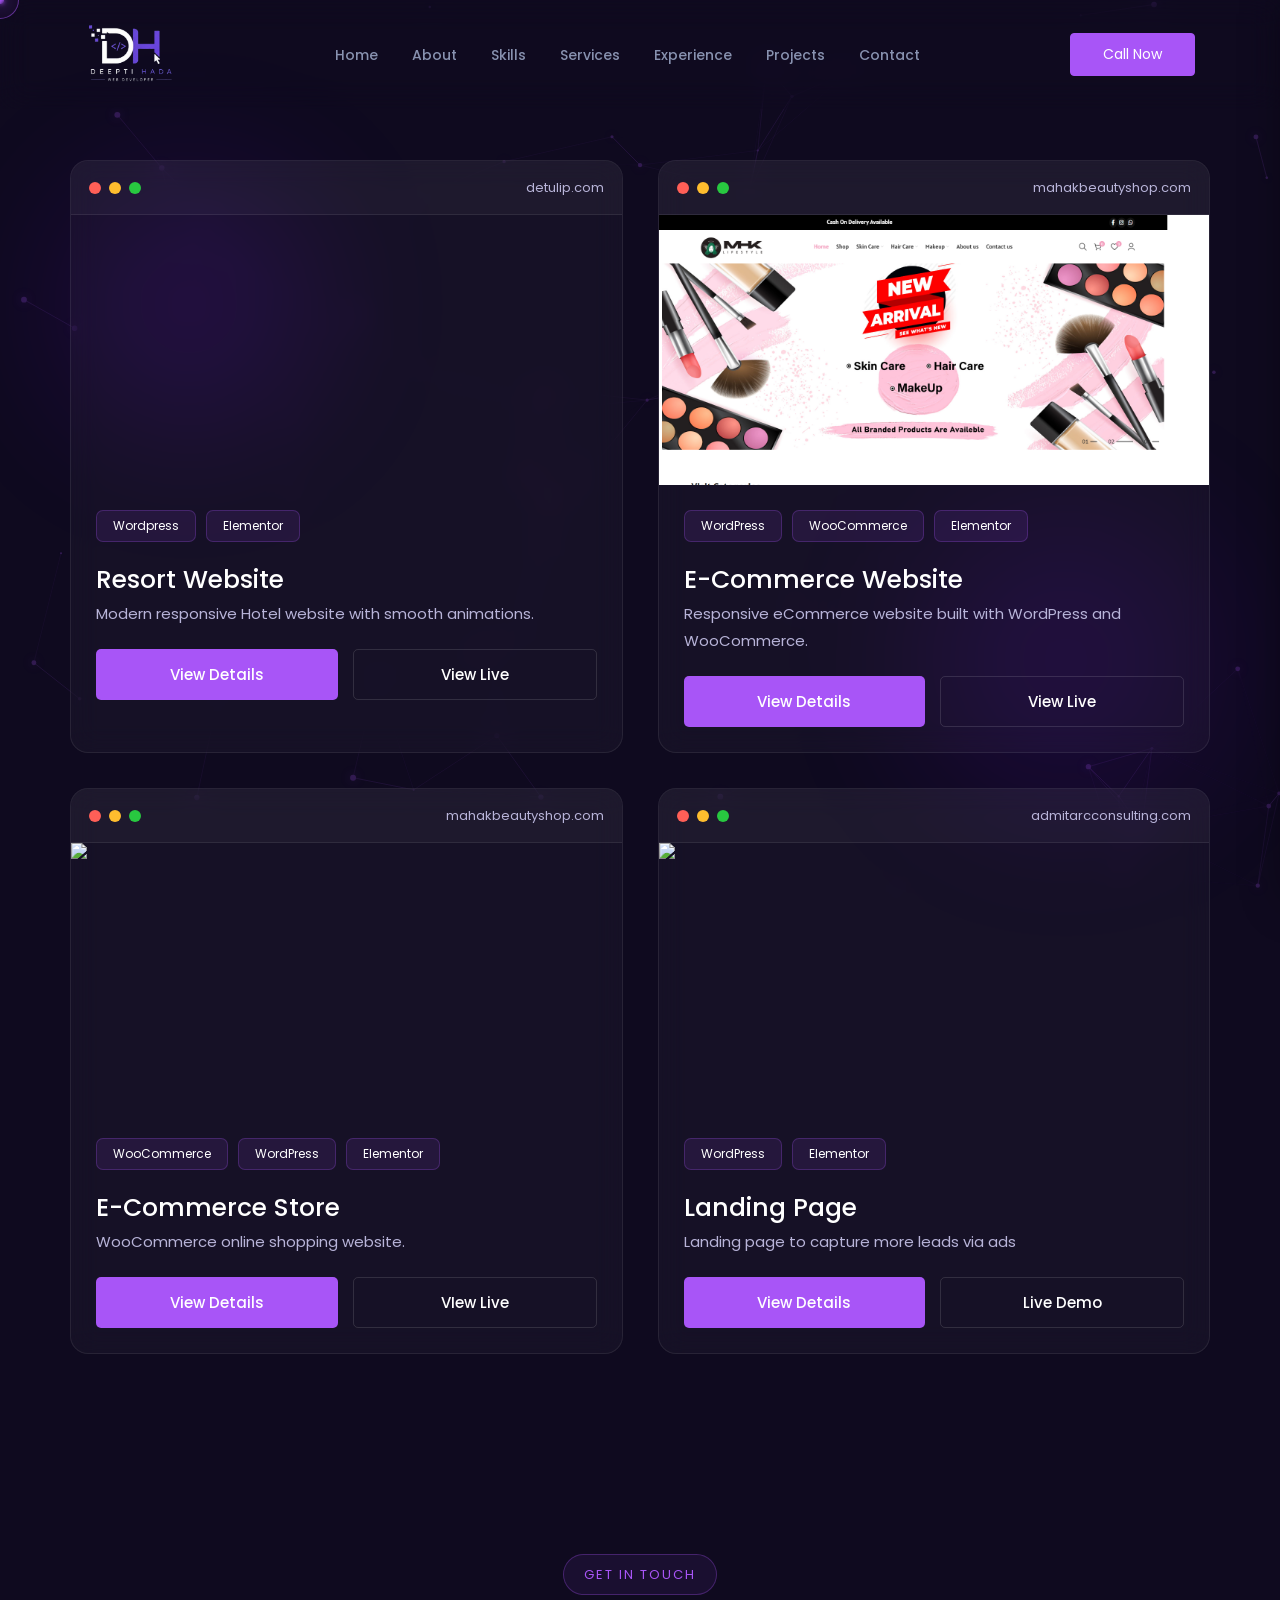
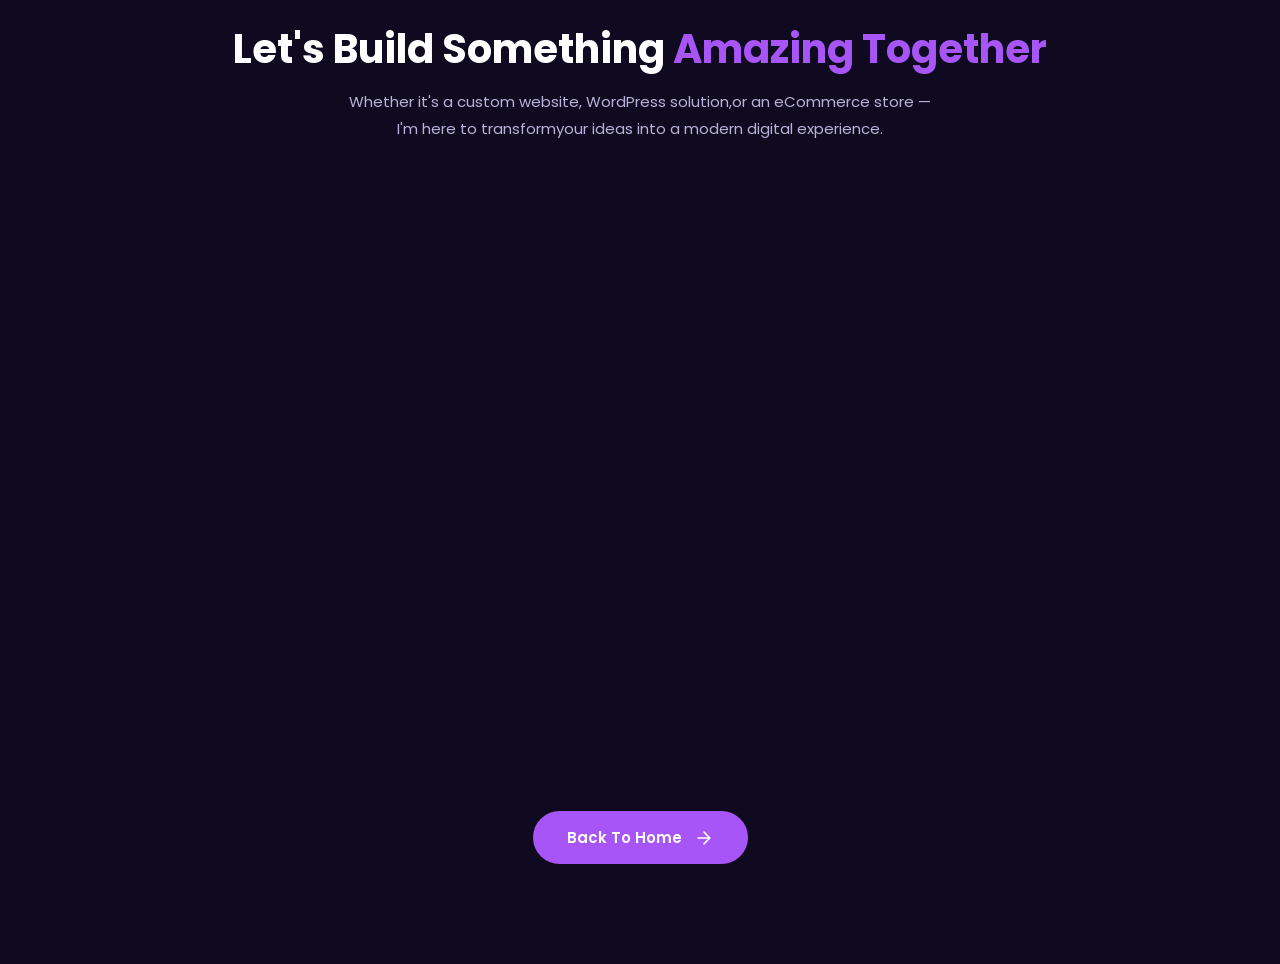
==== commit 657f1a56: "Update projects.html" ====
--- a/projects.html
+++ b/projects.html
@@ -4,7 +4,7 @@
 <meta charset="UTF-8">
 <meta name="viewport" content="width=device-width, initial-scale=1.0">
 <link href="https://fonts.googleapis.com/css2?family=JetBrains+Mono:wght@400;500;600&display=swap" rel="stylesheet">
-<link rel="stylesheet" href="css/bootstrap-4.4.1.css"/>
+<link rel="stylesheet" href="css/bootstrap.css"/>
 <link rel="stylesheet" href="css/style.css"/>
 <link rel="stylesheet" href="https://cdnjs.cloudflare.com/ajax/libs/font-awesome/6.7.2/css/all.min.css">
 <link href="https://unpkg.com/aos@2.3.1/dist/aos.css" rel="stylesheet">
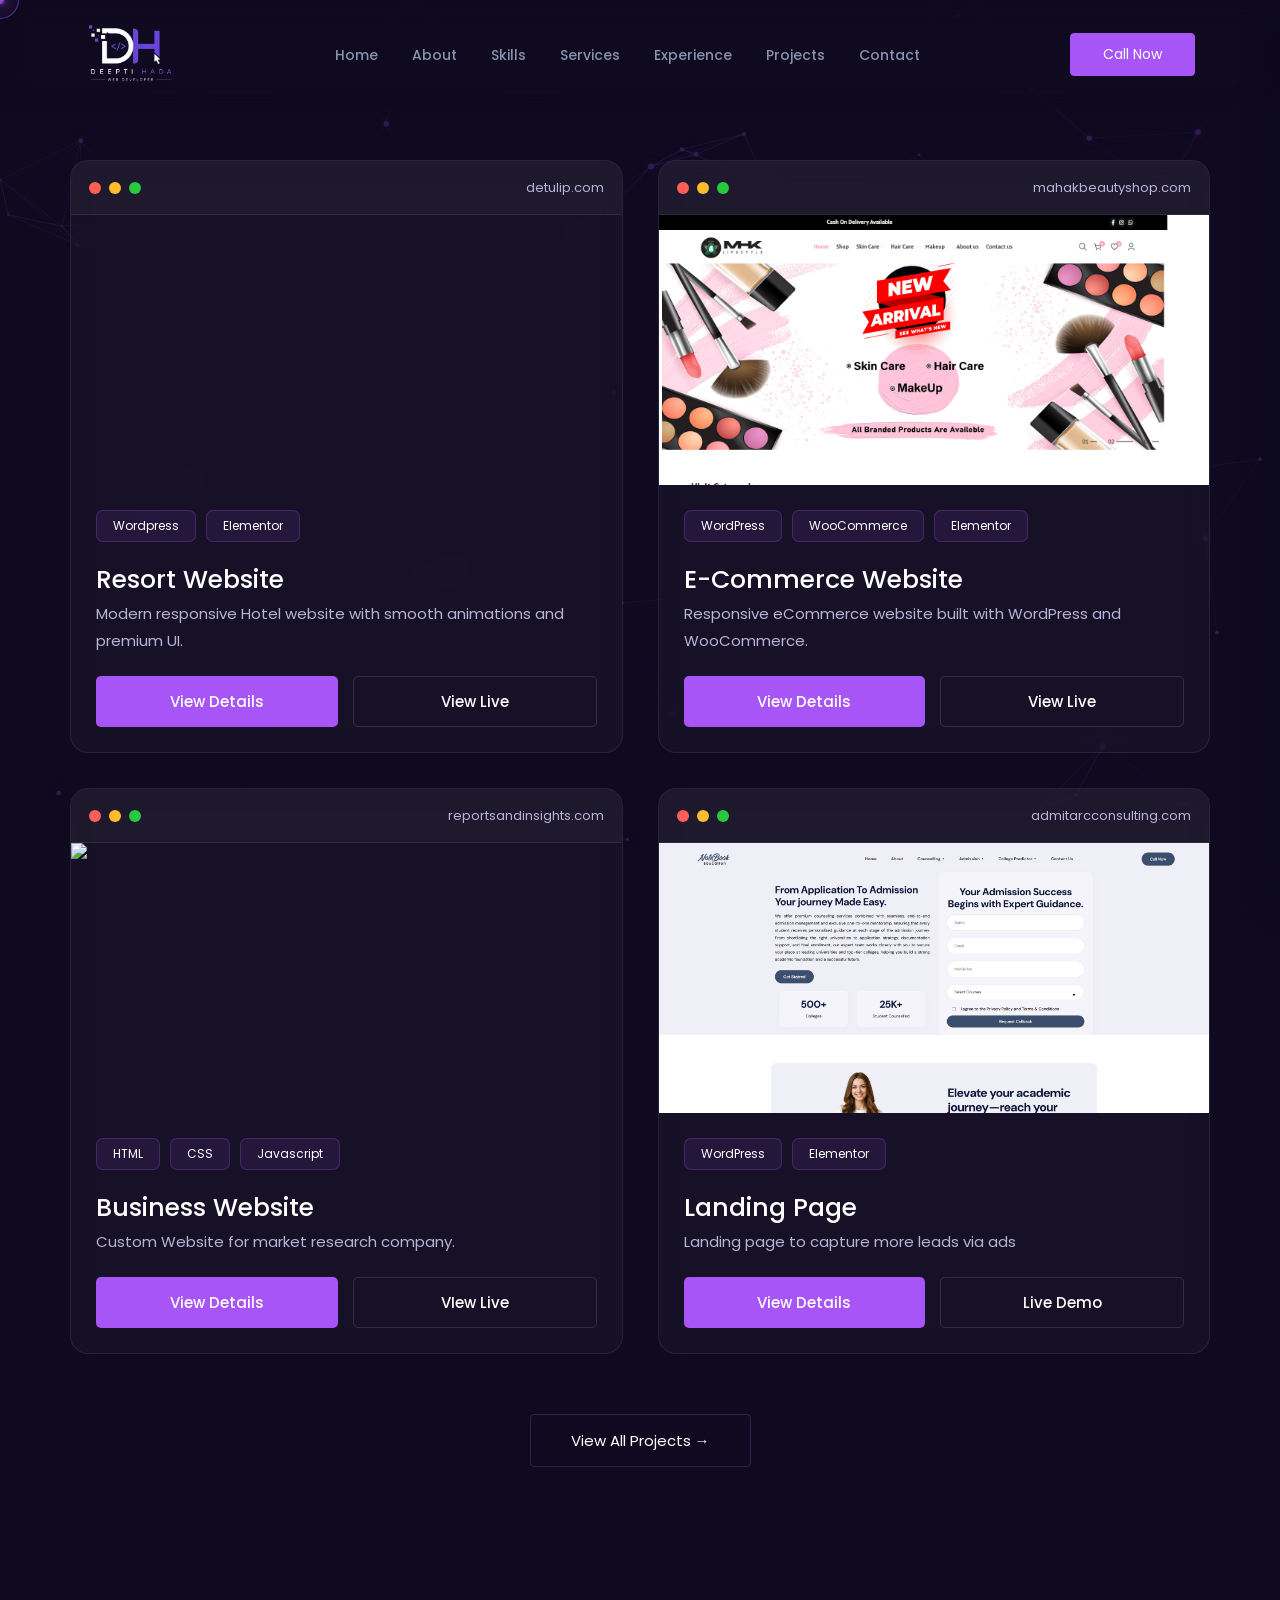
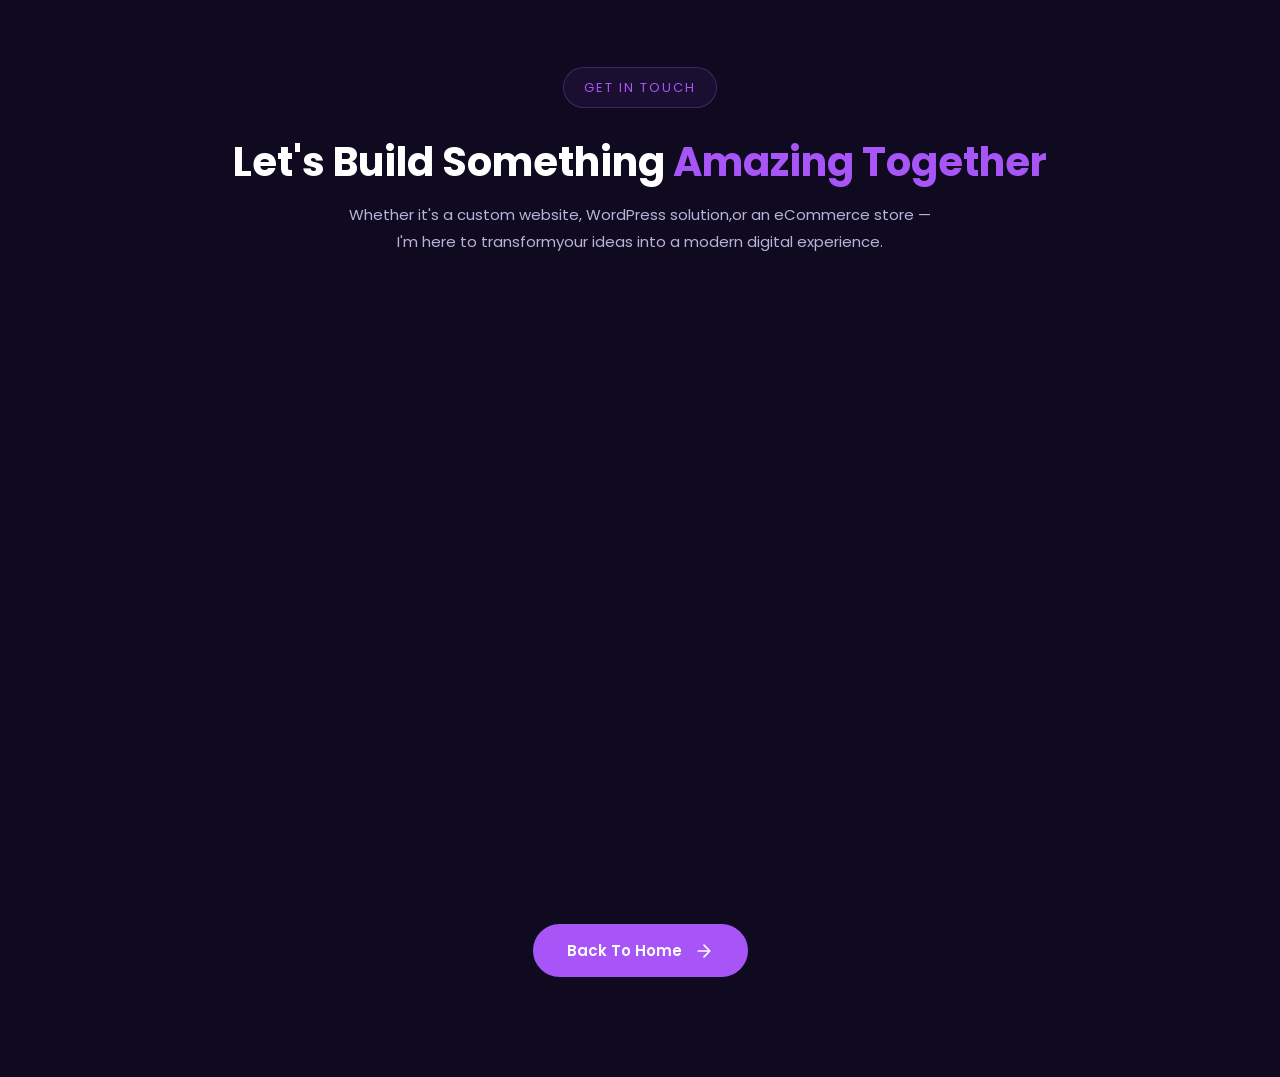
==== commit c7074626: "Update projects.html" ====
--- a/projects.html
+++ b/projects.html
@@ -8,7 +8,7 @@
 <link rel="stylesheet" href="css/style.css"/>
 <link rel="stylesheet" href="https://cdnjs.cloudflare.com/ajax/libs/font-awesome/6.7.2/css/all.min.css">
 <link href="https://unpkg.com/aos@2.3.1/dist/aos.css" rel="stylesheet">
-<title>Deepti Hada | Projects</title>
+<title>Deepti Hada | Portfolio</title>
 </head>
 
 <body>
@@ -62,17 +62,11 @@
     </div>
 </div>
 <div class="cursor-dot"></div>
-<div class="cursor-ring"></div> 
-
-<!-- Banner Effects -->
-<div class="glow glow-1"></div>
-<div class="glow glow-2"></div>
-
-
+<div class="cursor-ring"></div>
+ 
 <!-- ======================= PROJECTS ======================= -->
 <section class="main-section container" id="projects">
-
-
+   
     <div class="projects-grid">
         <!---------- PROJECT 1 -------->
         <div class="project-card" data-project="1"  data-aos="zoom-in-up">
@@ -93,7 +87,7 @@
                     <span>Elementor</span>
                 </div>
                 <h3>Resort Website</h3>
-                <p>Modern responsive Hotel website with smooth animations.</p>
+                <p>Modern responsive Hotel website with smooth animations and premium UI.</p>
                 <div class="project-btns">
                     <button class="details-btn">View Details</button>
                     <a href="https://detulip.com" target="_blank">View Live</a>
@@ -137,22 +131,22 @@
                     <span class="yellow"></span>
                     <span class="green"></span>
                 </div>
-                <span>mahakbeautyshop.com</span>
+                <span>reportsandinsights.com</span>
             </div>
             <div class="project-image">
-                <img src="images/project3.jpg">
+                <img src="images/DAV.png">
             </div>
             <div class="project-info">
                 <div class="tech">
-                    <span>WooCommerce</span>
-                    <span>WordPress</span>
-                    <span>Elementor</span>
-                </div>
-                <h3>E-Commerce Store</h3>
-                <p>WooCommerce online shopping website.</p>
+                    <span>HTML</span>
+                    <span>CSS</span>
+                    <span>Javascript</span>
+                </div>
+                <h3>Business Website</h3>
+                <p>Custom Website for market research company.</p>
                 <div class="project-btns">
                     <button class="details-btn">View Details</button>
-                    <a href="">VIew Live</a>
+                    <a href="https://reportsandinsights.com">VIew Live</a>
                 </div>
             </div>
         </div>
@@ -167,7 +161,7 @@
                 <span>admitarcconsulting.com</span>
             </div>
             <div class="project-image">
-                <img src="images/project3.jpg">
+                <img src="images/NB.png">
             </div>
             <div class="project-info">
                 <div class="tech">
@@ -182,6 +176,12 @@
                 </div>
             </div>
         </div>
+    </div>
+
+    <div class="view-all">
+        <a href="projects.html">
+            View All Projects →
+        </a>
     </div>
 </section>
 
@@ -285,58 +285,56 @@
         <div class="contact-right" data-aos="flip-up" data-aos-delay="200">
             <h3>Tell Me About Your Project</h3>
             <p>Fill out the form and I'll get back to you soon.</p>
-            <form>
+            <form action="https://api.web3forms.com/submit" method="POST" id="contactForm">
+                  <input type="hidden" name="access_key" value="5024a31f-a30e-4b47-9979-039932355373">
+                <input type="hidden" name="subject" value="New Portfolio Inquiry">
                 <div class="input-row">
                     <div class="input-group">
-                        <input type="text" placeholder="Your Name" required>
+                        <input type="text" name="name" placeholder="Your Name" required>
                     </div>
                     <div class="input-group">
-                        <input type="email" placeholder="Email Address" required>
+                        <input type="email" name="email" placeholder="Email Address" required>
                     </div>
                 </div>
                 <div class="input-row">
+                     <div class="input-group">
+                        <input type="text" name="phone-number" placeholder="Contact No." required>
+                    </div>
                     <div class="input-group">
-                        <select required>
+                        <select name="type" required>
                             <option selected disabled>Project Type</option>
                             <option>Business Website</option>
-                            <option>Portfolio Website</option>
-                            <option>E-Commerce</option>
+                            <option>WordPress Website</option>
+                            <option>E-Commerce Website</option>
                             <option>Landing Page</option>
-                            <option>WordPress Website</option>
+                            <option>Custom Website</option>
                             <option>Website Redesign</option>
+                            <option>Other</option>
                         </select>
                     </div>
-                    <div class="input-group">
-                        <select required>
-                            <option selected disabled> Project Timeline </option>
-                            <option>ASAP</option>
-                            <option>1 Week</option>
-                            <option>2-4 Weeks</option>
-                            <option>1-2 Months</option>
-                            <option>Flexible</option>
-                        </select>
-                    </div>
-                </div>
+                </div>
+                
                 <div class="input-group">
-                    <textarea rows="3" placeholder="Tell me about your project..."></textarea>
-                </div>
-                <button class="contact-btn"> Send Message <i class="fa-solid fa-paper-plane"></i></button>
+                    <textarea rows="3" name="message" placeholder="Tell me about your project..."></textarea>
+                </div>
+                <button type="submit" class="contact-btn"> Send Message <i class="fa-solid fa-paper-plane"></i></button>
             </form>
         </div>
     </div>
-    <div class="text-center pt-5">
+     <div class="text-center pt-5">
     <a href="index.html" class="footer-btn">Back To Home 
             <svg width="20" height="20"viewBox="0 0 24 24" fill="none">
                     <path d="M5 12H19M19 12L12 5M19 12L12 19" stroke="currentColor" stroke-width="2" stroke-linecap="round" stroke-linejoin="round"/>
                 </svg>  
             </a>
-            </div>
+  </div>
 </section>
+<!-- ======================= CONTACT END ======================= -->
+
 <button id="scrollTopBtn" class="scroll-top" aria-label="Scroll to top">
     <i class="fa-solid fa-angle-up"></i>
 </button>
-<!-- ======================= CONTACT END ======================= -->
-
+<!-- ========================= FOOTER END======================= -->
  
 <script src="https://unpkg.com/aos@2.3.1/dist/aos.js"></script>
 <script src="JS/script.js"></script>
--- a/css/style.css
+++ b/css/style.css
@@ -435,11 +435,11 @@
 /* MOBILE */
 @media(max-width:768px){
     .hero{
-        text-align: left;
-        margin-top: 50px;
+        height:auto;
+        padding-top:200px
     }
   .hero h1{
-    font-size: 2.3rem;
+    font-size: 1.9rem;
         line-height: 1.4;
   }
 }
@@ -518,54 +518,6 @@
     50%{
         opacity:.65;
         transform:scale(1.1);
-    }
-
-}
-
-/*================================
-ORBIT LINES
-================================*/
-
-.globe-orbit{
-    position:absolute;
-    width:330px;
-    height:330px;
-    border:1px solid rgba(168,85,247,.13);
-    border-radius:50%;
-    z-index:2;
-    pointer-events:none;
-}
-
-.orbit-one{
-    transform:rotate(25deg) scaleX(1.25);
-    animation:orbitRotate 12s linear infinite;
-}
-
-.orbit-two{
-    transform:rotate(-55deg) scaleX(.65);
-    animation:orbitRotateReverse 15s linear infinite;
-}
-
-@keyframes orbitRotate{
-
-    from{
-        transform:rotate(25deg) scaleX(1.25);
-    }
-
-    to{
-        transform:rotate(385deg) scaleX(1.25);
-    }
-
-}
-
-@keyframes orbitRotateReverse{
-
-    from{
-        transform:rotate(-55deg) scaleX(.65);
-    }
-
-    to{
-        transform:rotate(-415deg) scaleX(.65);
     }
 
 }
@@ -1059,12 +1011,12 @@
 animation-delay:3s;
 }
 .react{
-top:50%;
+top:40%;
 left:25px;
 animation-delay:4s;
 }
 .git{
-top:50%;
+top:40%;
 right:25px;
 animation-delay:5s;
 }
@@ -1180,6 +1132,36 @@
 width:52px;
 height:52px;
 font-size:24px;
+}
+.html{
+top:30px;
+left:50px;
+animation-delay:0s;
+}
+.css{
+top:30px;
+right:50px;
+animation-delay:1s;
+}
+.js{
+bottom:50px;
+left:50px;
+animation-delay:2s;
+}
+.wp{
+bottom:50px;
+right:50px;
+animation-delay:3s;
+}
+.react{
+top:40%;
+left:15px;
+animation-delay:4s;
+}
+.git{
+top:40%;
+right:15px;
+animation-delay:5s;
 }
 }
 
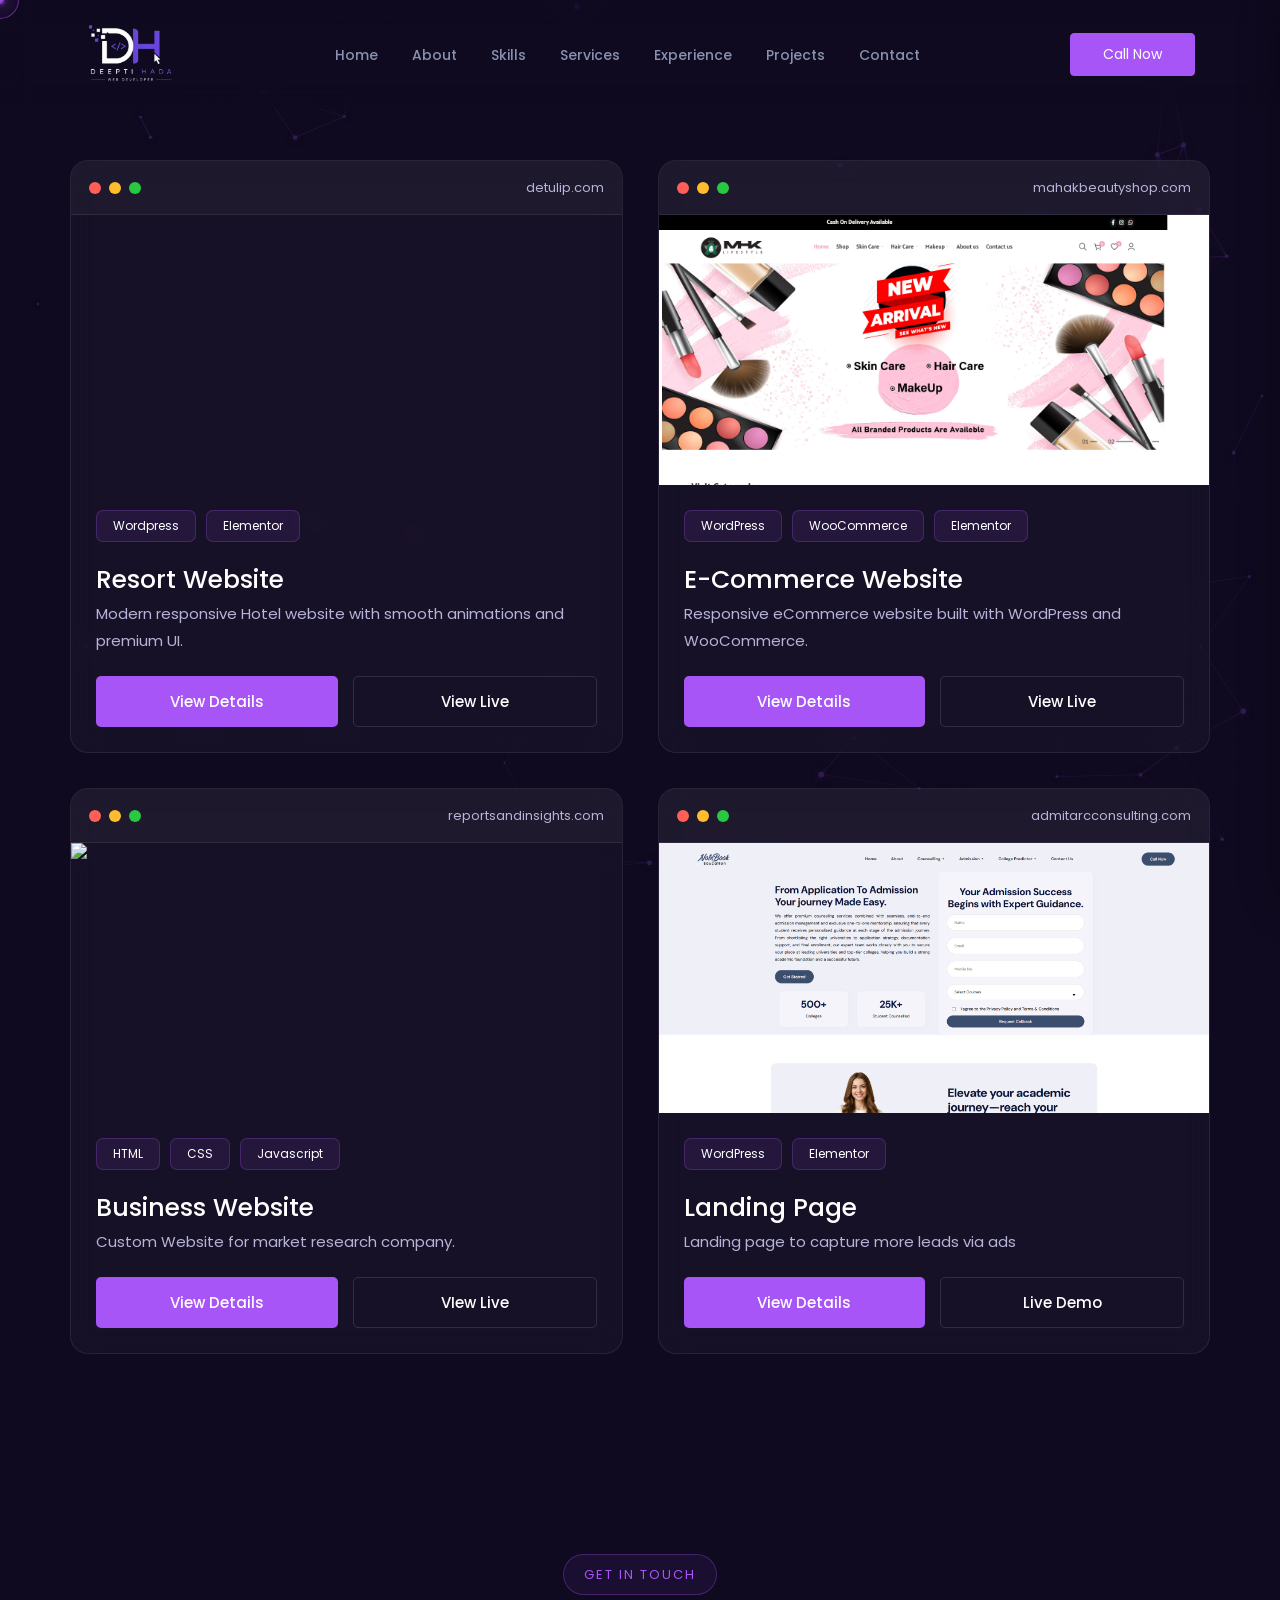
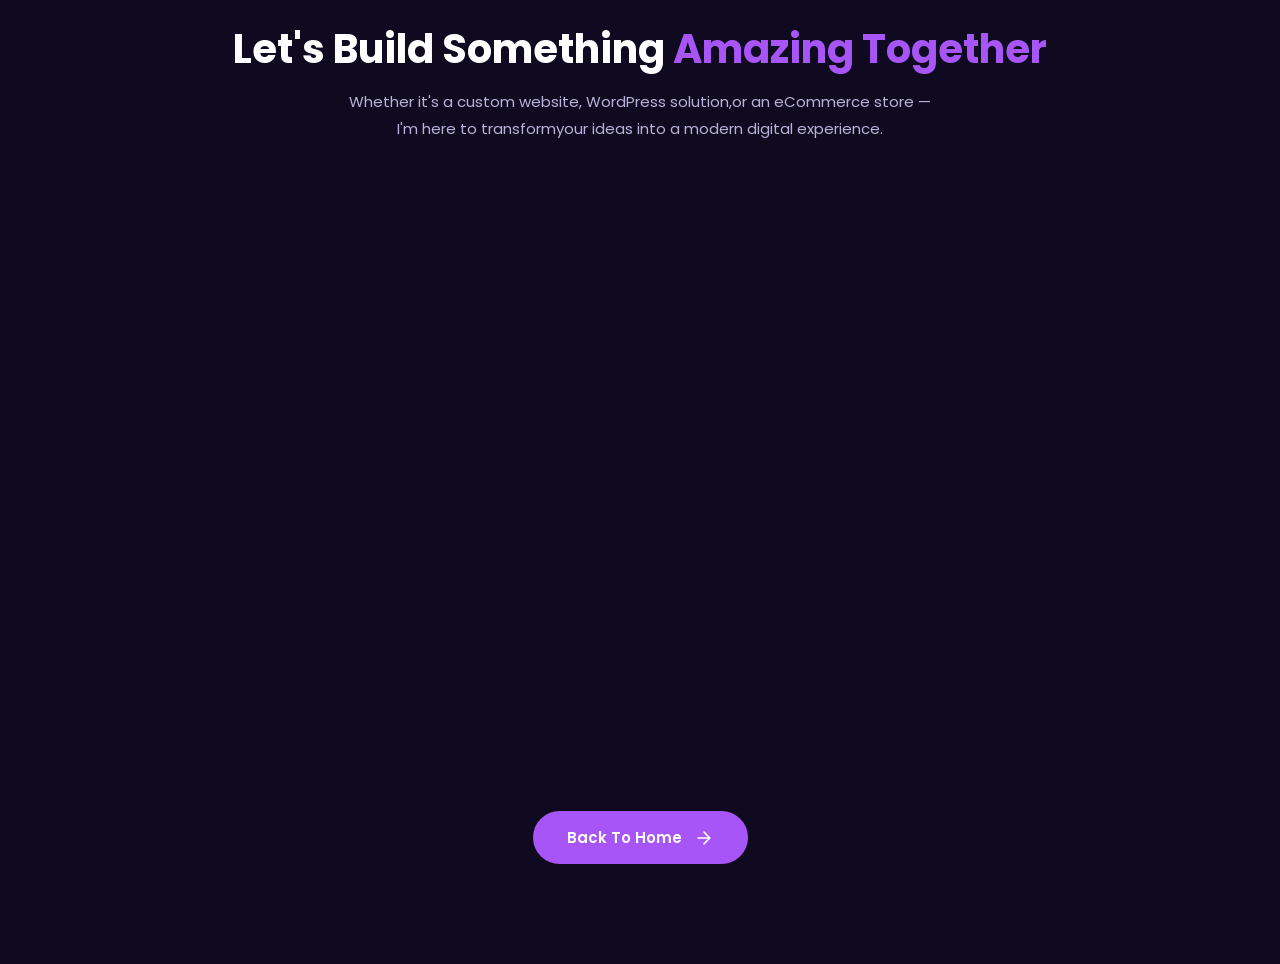
==== commit f55c450c: "Update projects.html" ====
--- a/projects.html
+++ b/projects.html
@@ -178,11 +178,6 @@
         </div>
     </div>
 
-    <div class="view-all">
-        <a href="projects.html">
-            View All Projects →
-        </a>
-    </div>
 </section>
 
 <!-- ======================= POPUP ======================= -->
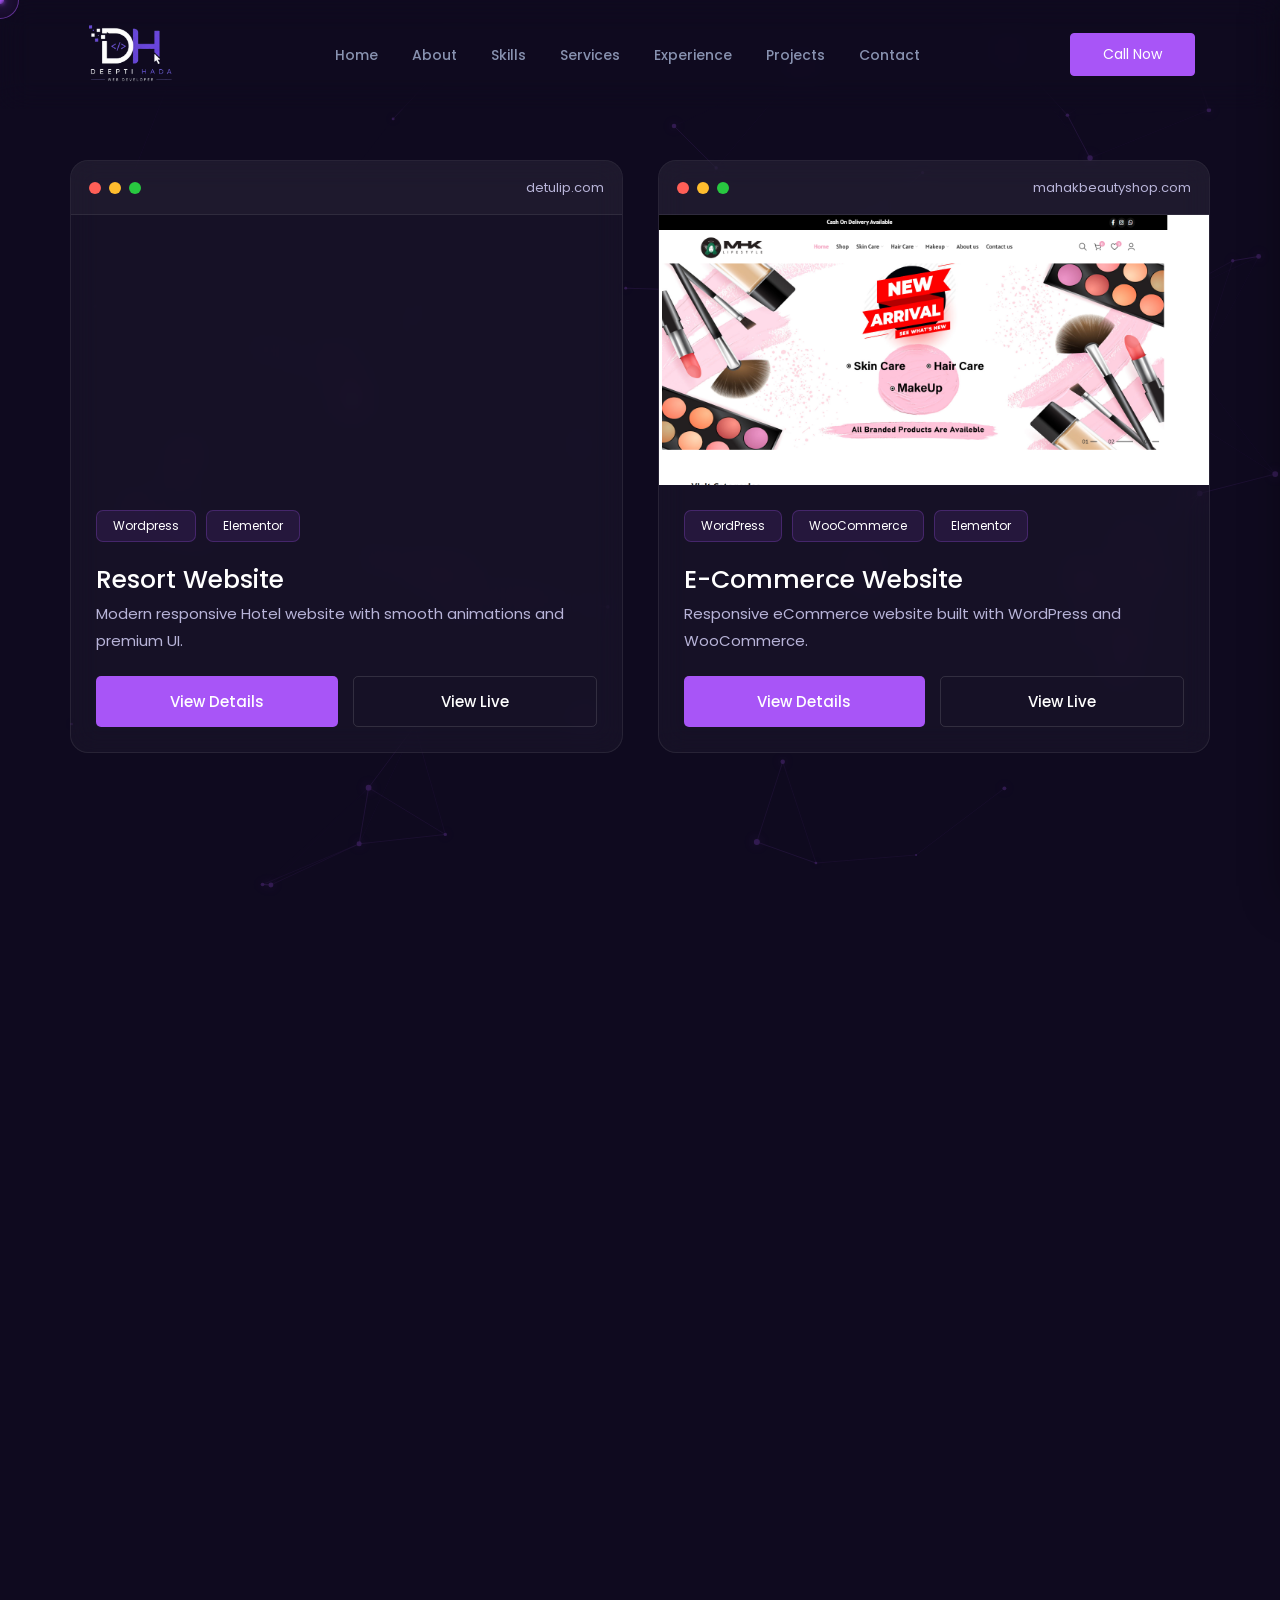
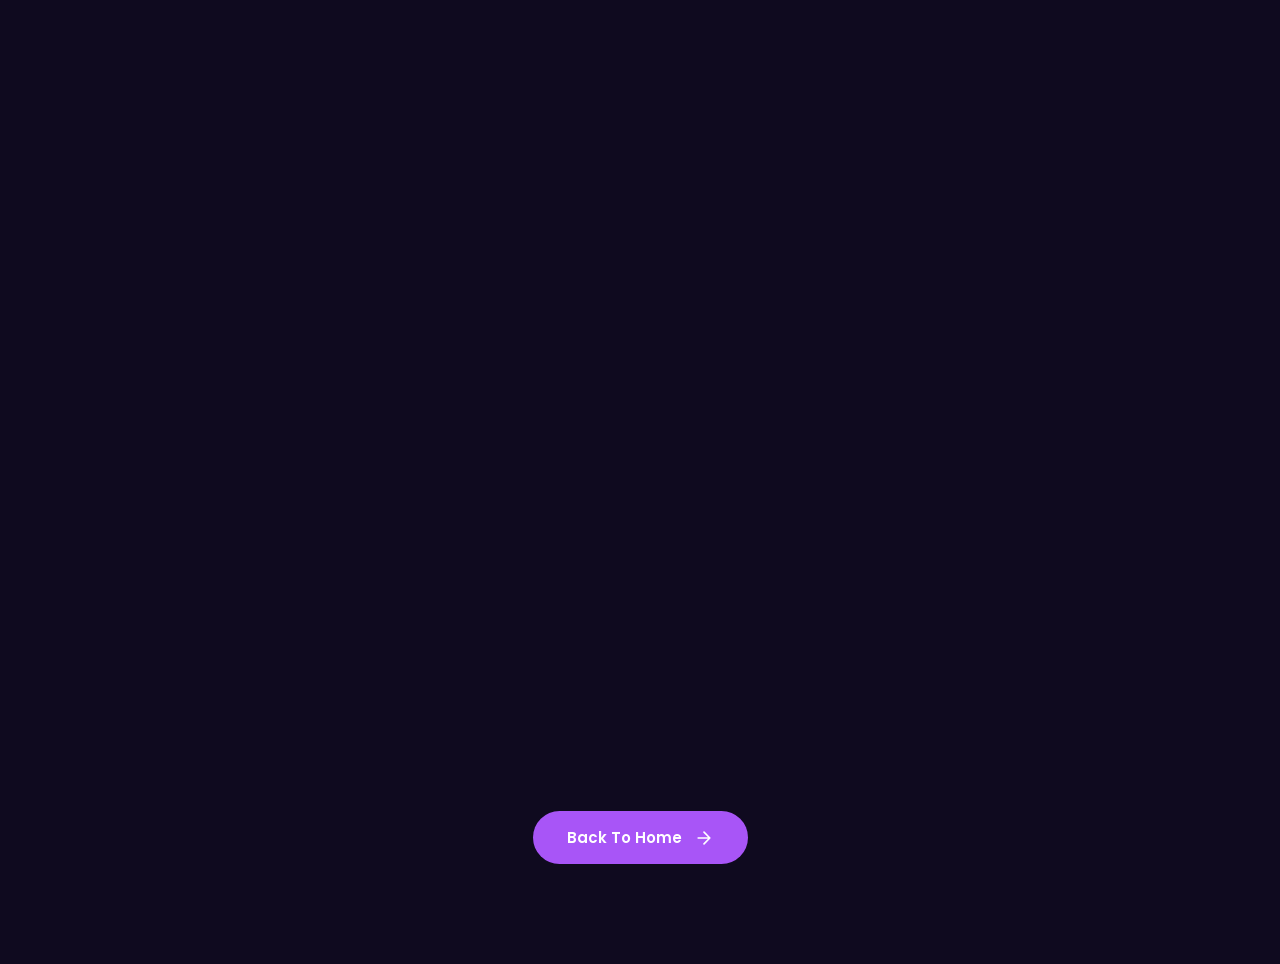
==== commit b4306af7: "Update projects.html" ====
--- a/projects.html
+++ b/projects.html
@@ -146,7 +146,7 @@
                 <p>Custom Website for market research company.</p>
                 <div class="project-btns">
                     <button class="details-btn">View Details</button>
-                    <a href="https://reportsandinsights.com">VIew Live</a>
+                    <a href="https://reportsandinsights.com">View Live</a>
                 </div>
             </div>
         </div>
@@ -234,8 +234,8 @@
                     </div>
                     <div class="timeline-content">
                         <h4>Email</h4>
-                        <a href="mailto:deeptihada12@gmail.com">
-                           deeptihada12@gmail.com
+                        <a href="mailto:dhada315@gmail.com">
+                           dhada315@gmail.com
                         </a>
                     </div>
                 </div>
--- a/css/style.css
+++ b/css/style.css
@@ -1128,11 +1128,6 @@
 .developer-card-about{
 height:380px;
 }
-.tech{
-width:52px;
-height:52px;
-font-size:24px;
-}
 .html{
 top:30px;
 left:50px;
@@ -2149,7 +2144,10 @@
 
 @media(max-width:480px){
 .contact-right h3{
-font-size:28px;
+font-size:21px;
+}
+.status-box h4{
+    font-size:20px;
 }
 }
 /*================== CONTACT END ========== */
@@ -2220,19 +2218,6 @@
     align-items:center;
     position:relative;
     z-index:2;
-}
-.footer-left h2{
-    color:#fff;
-    font-size:48px;
-    margin:18px 0;
-}
-.footer-left h2 span{
-    color:#A855F7;
-}
-.footer-left p{
-    color:#B8B4D9;
-    line-height:1.9;
-    max-width:500px;
 }
 .developer-card{
     background:rgba(255,255,255,.04);
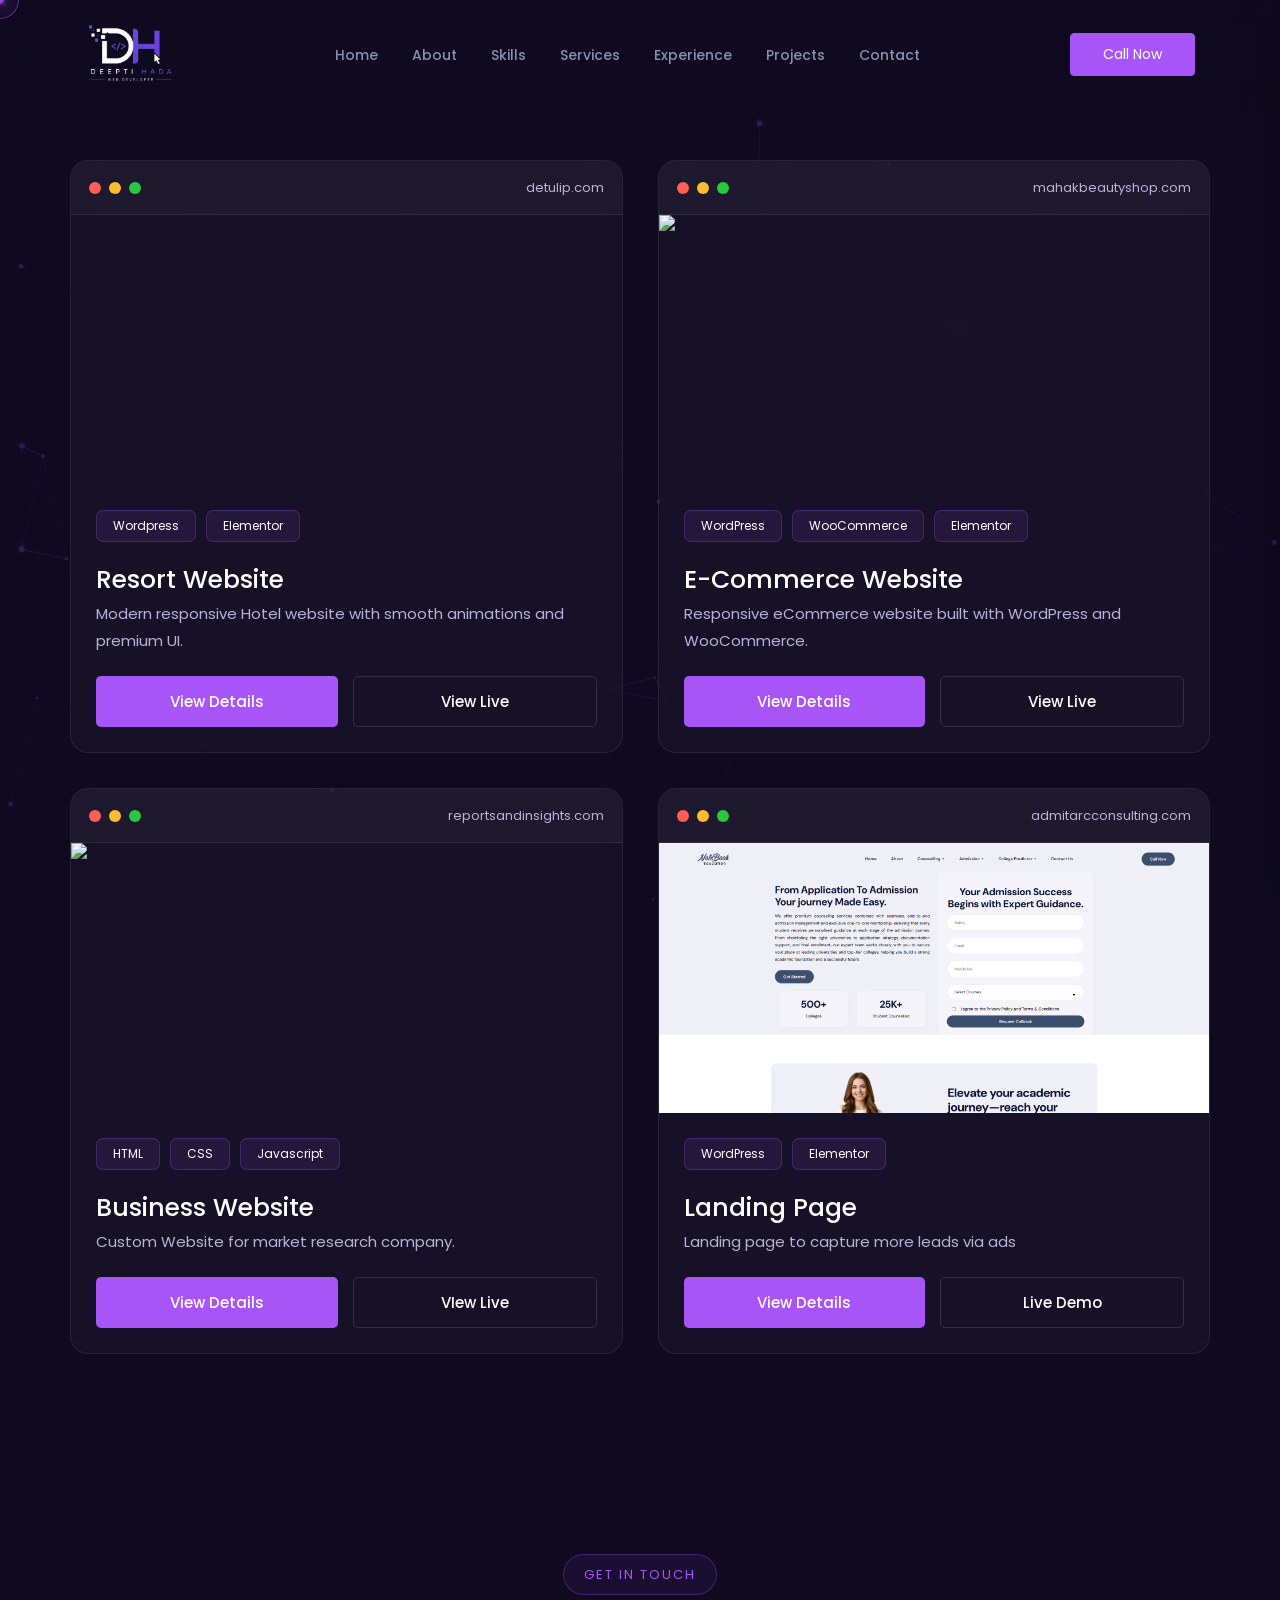
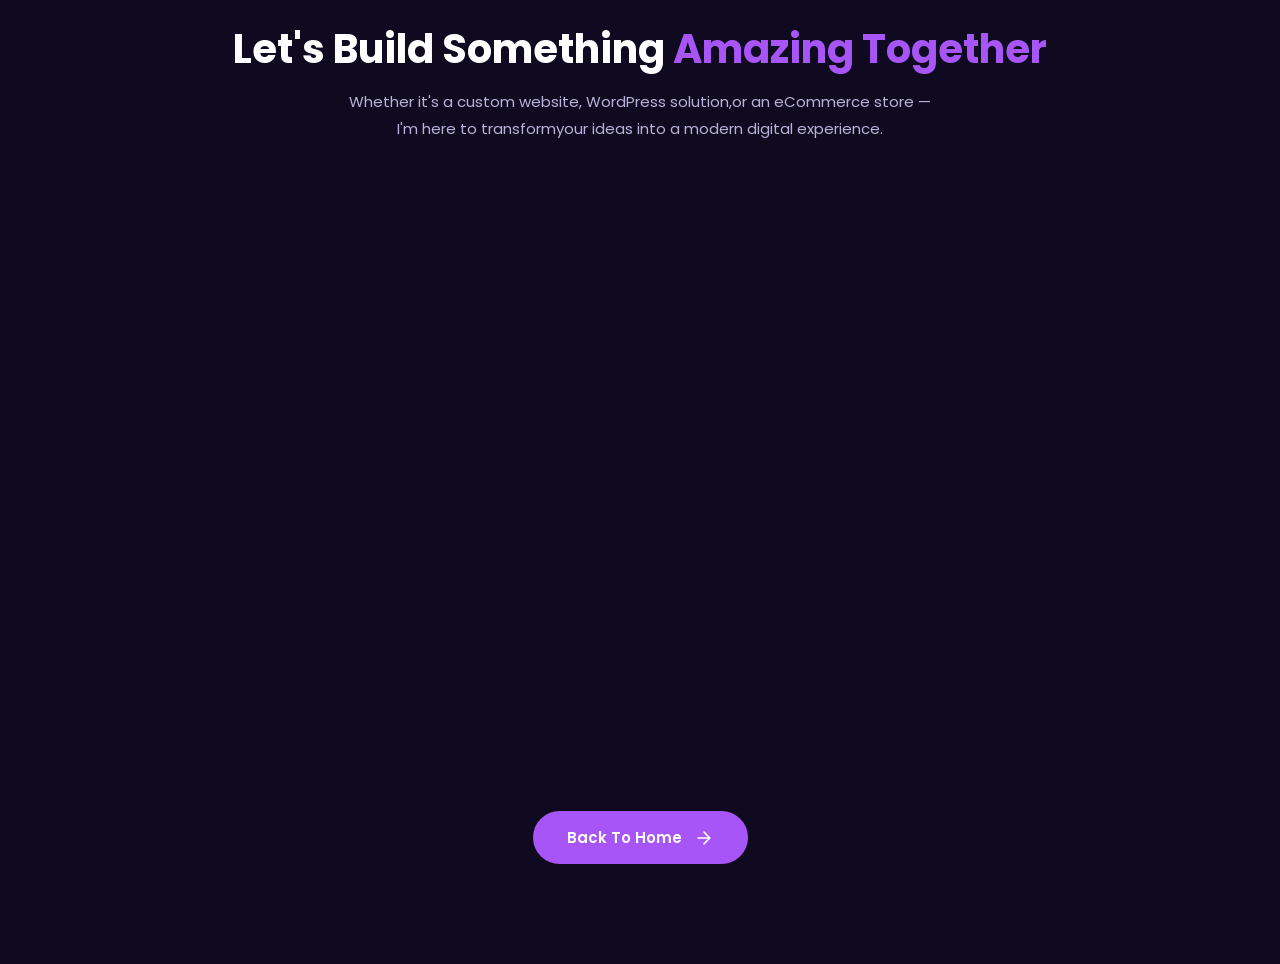
==== commit 63f29da3: "Update projects.html" ====
--- a/projects.html
+++ b/projects.html
@@ -66,7 +66,7 @@
  
 <!-- ======================= PROJECTS ======================= -->
 <section class="main-section container" id="projects">
-   
+
     <div class="projects-grid">
         <!---------- PROJECT 1 -------->
         <div class="project-card" data-project="1"  data-aos="zoom-in-up">
@@ -79,7 +79,7 @@
                 <span>detulip.com</span>
             </div>
             <div class="project-image">
-                <img src="images/detulip.png" alt="">
+                <img src="images/detulip-mock.png" alt="">
             </div>
             <div class="project-info">
                 <div class="tech">
@@ -106,7 +106,7 @@
                 <span>mahakbeautyshop.com</span>
             </div>
             <div class="project-image">
-                <img src="images/Mahakbeautyshop.png">
+                <img src="images/MHK.png">
             </div>
             <div class="project-info">
                 <div class="tech">
@@ -134,7 +134,7 @@
                 <span>reportsandinsights.com</span>
             </div>
             <div class="project-image">
-                <img src="images/DAV.png">
+                <img src="images/davcrop.png">
             </div>
             <div class="project-info">
                 <div class="tech">
@@ -146,7 +146,7 @@
                 <p>Custom Website for market research company.</p>
                 <div class="project-btns">
                     <button class="details-btn">View Details</button>
-                    <a href="https://reportsandinsights.com">View Live</a>
+                    <a href="https://reportsandinsights.com">VIew Live</a>
                 </div>
             </div>
         </div>
